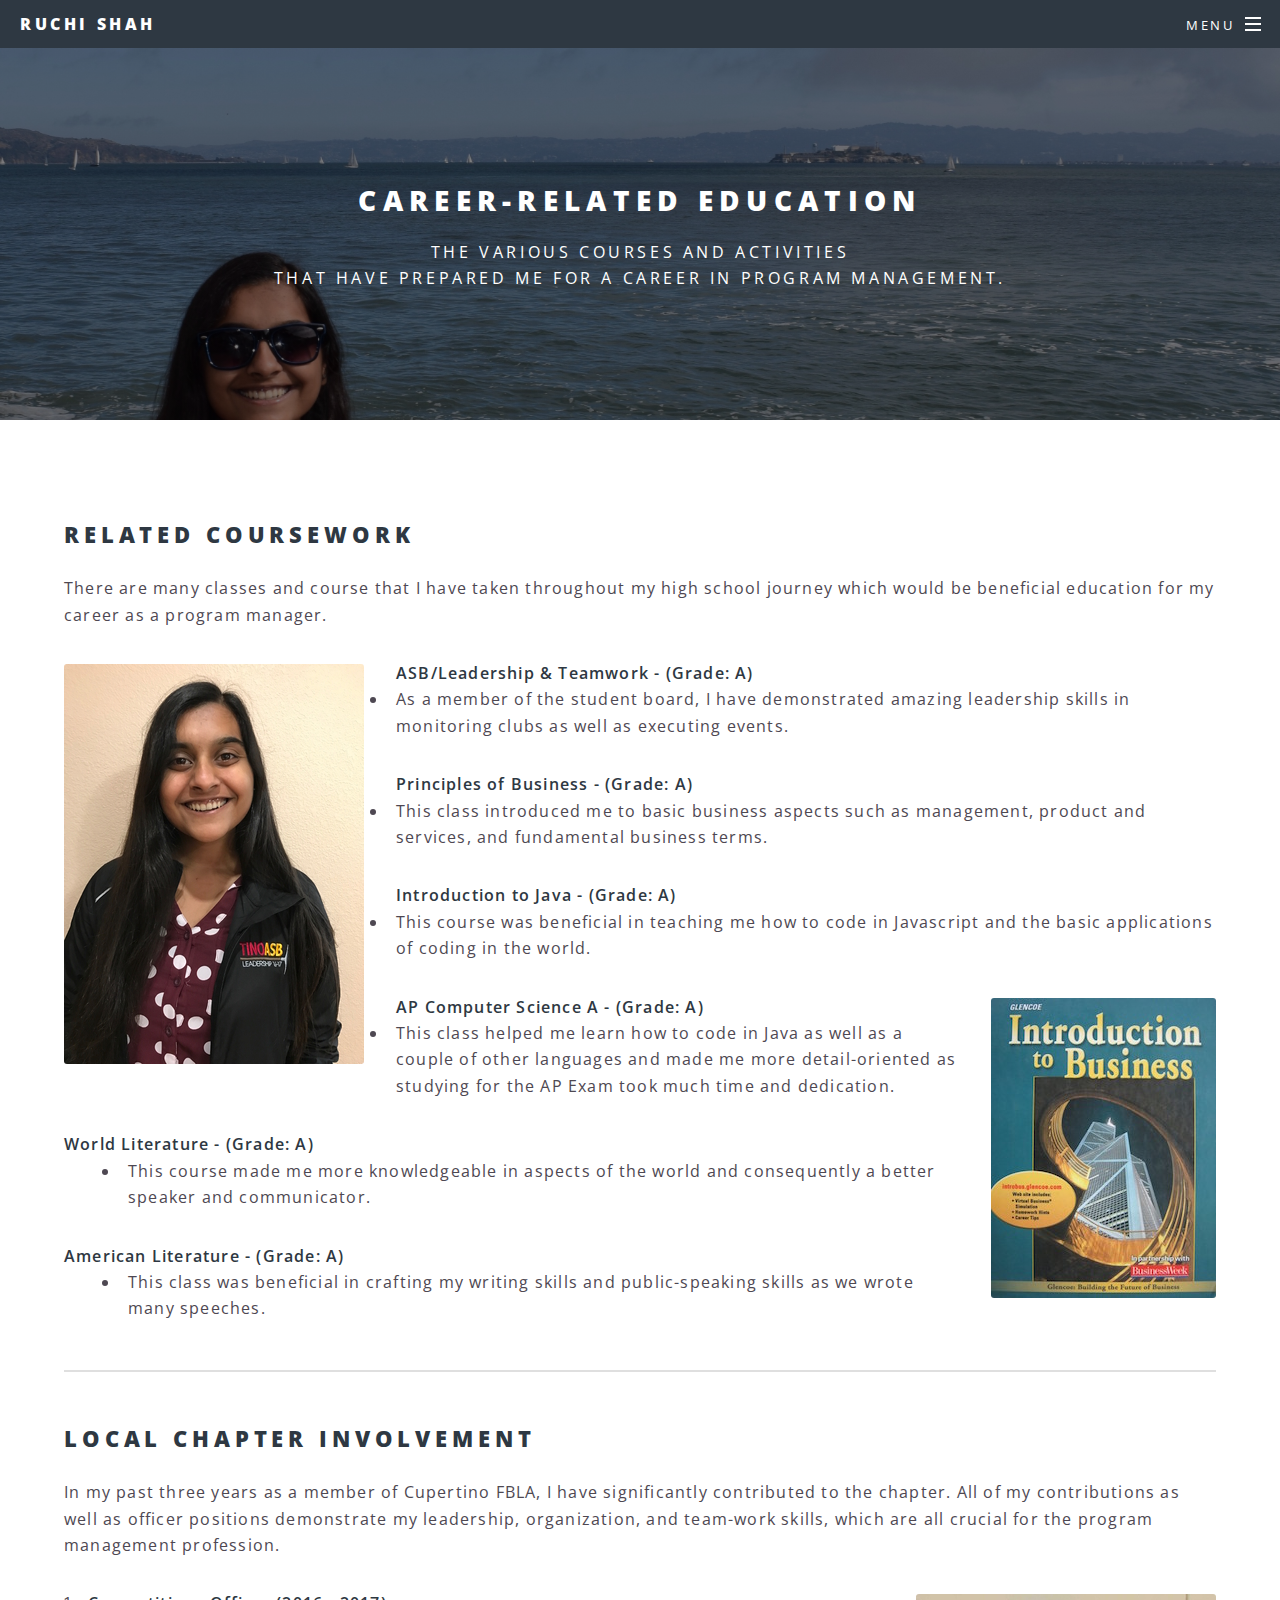
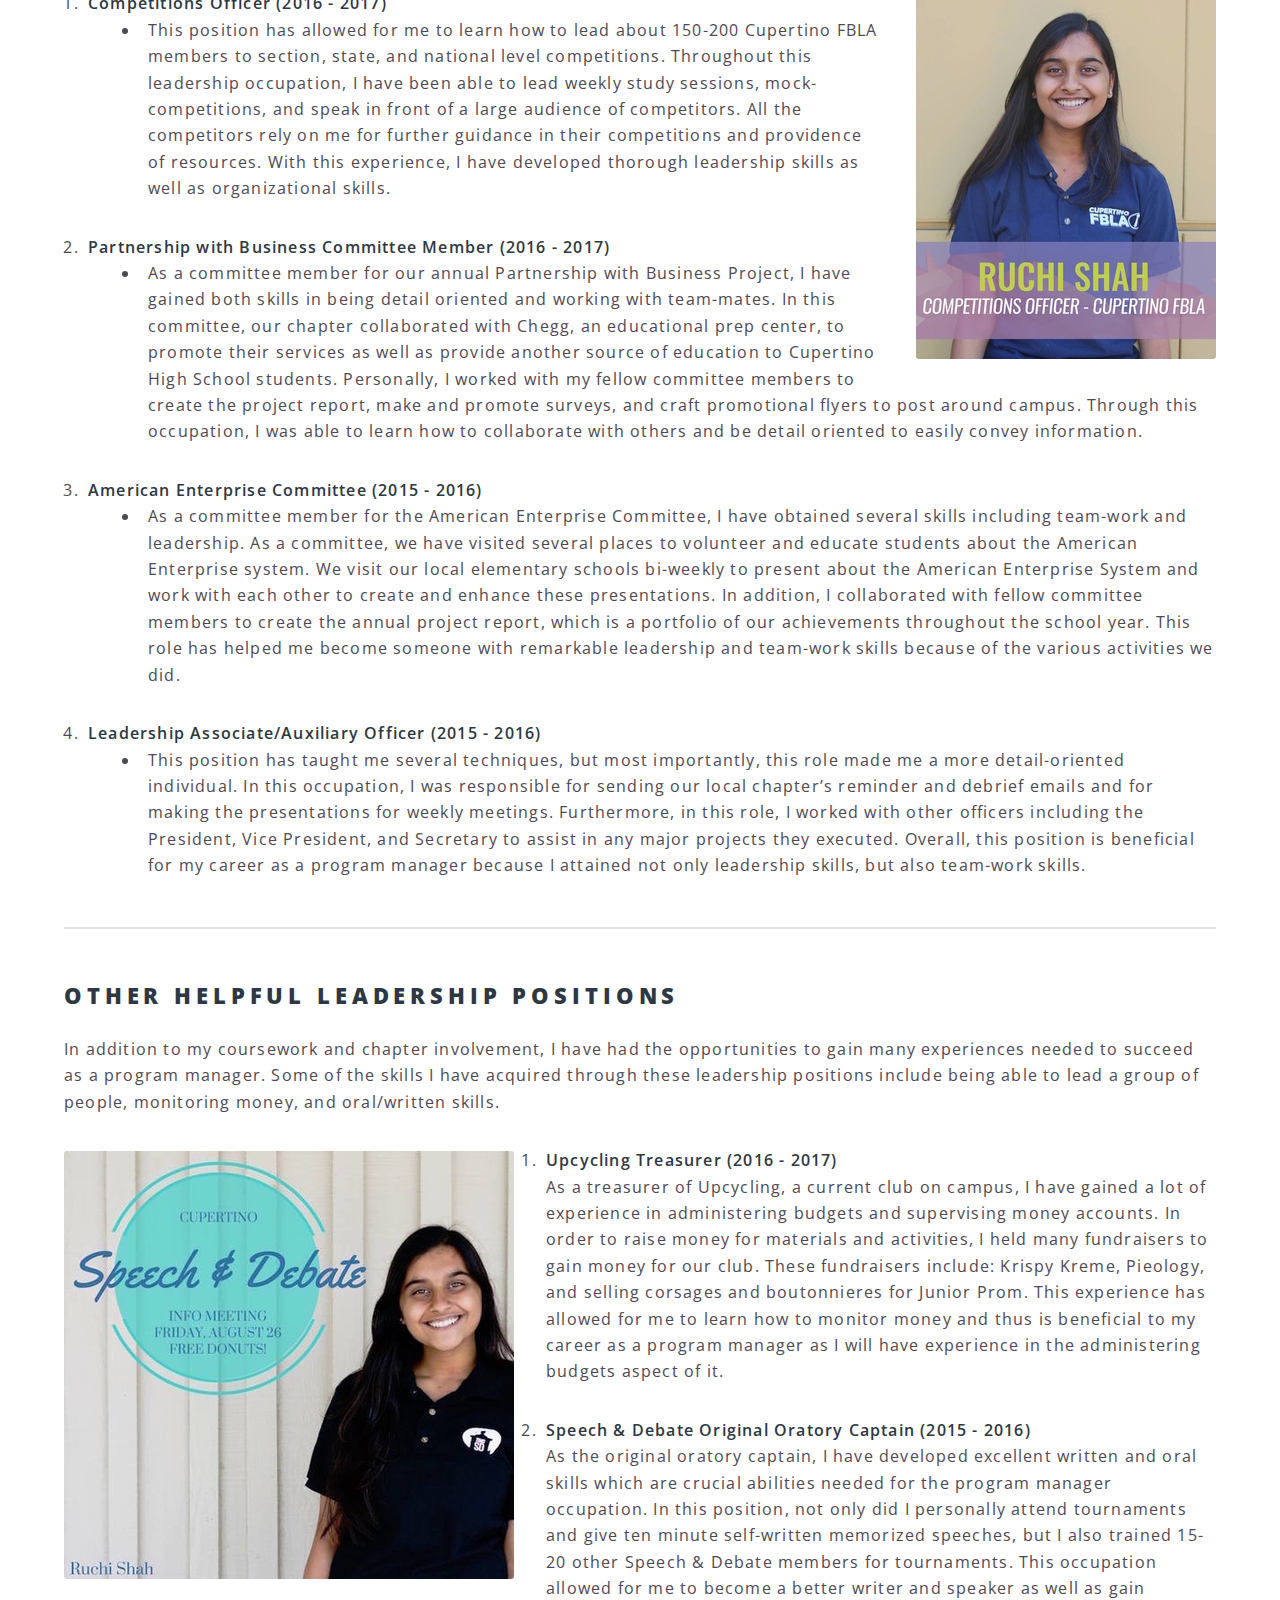
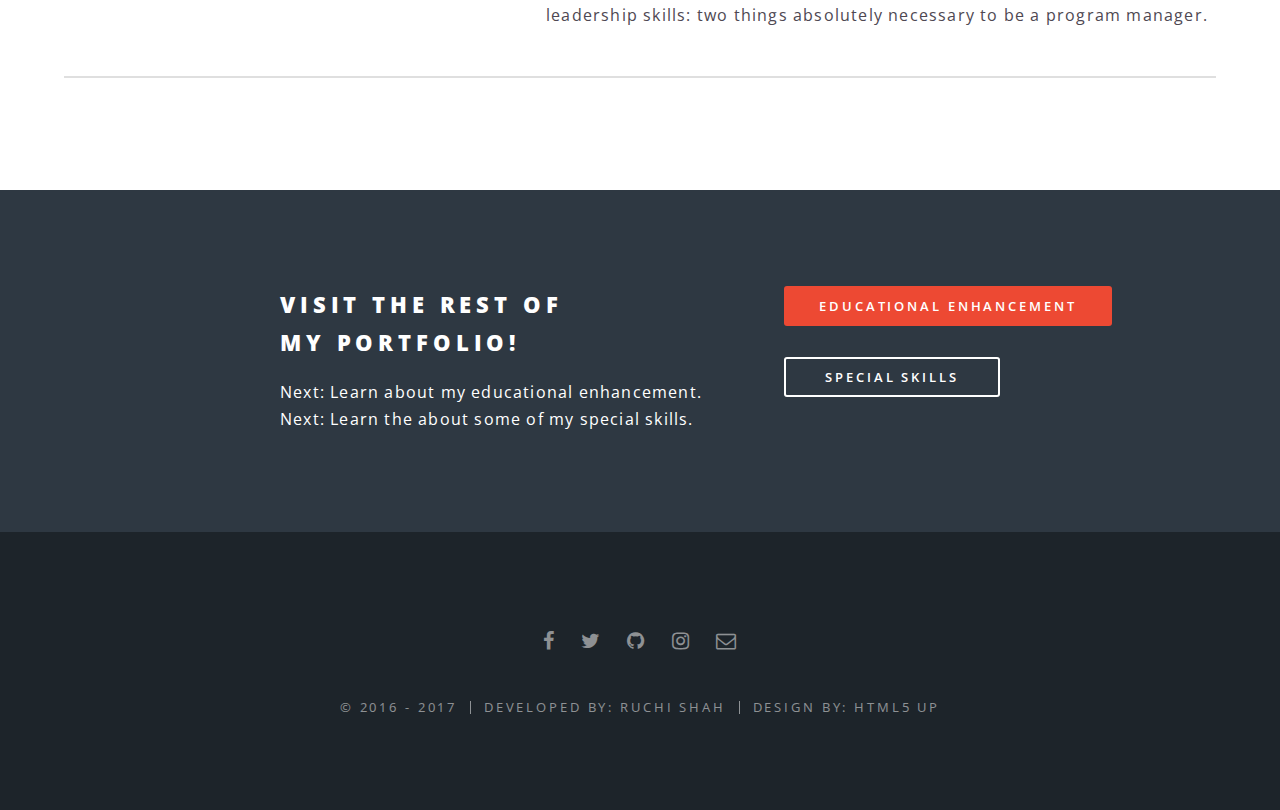
==== careereducation.html @ f6e7b907 "changed textbook pic" ====
<!DOCTYPE HTML>
<!--
	Spectral by HTML5 UP
	html5up.net | @ajlkn
	Free for personal and commercial use under the CCA 3.0 license (html5up.net/license)
-->
<html>
	<head>
		<title>Ruchi Shah</title>
		<meta charset="utf-8" />
		<meta name="viewport" content="width=device-width, initial-scale=1" />
		<!--[if lte IE 8]><script src="assets/js/ie/html5shiv.js"></script><![endif]-->
		<link rel="stylesheet" href="assets/css/main.css" />
		<!--[if lte IE 8]><link rel="stylesheet" href="assets/css/ie8.css" /><![endif]-->
		<!--[if lte IE 9]><link rel="stylesheet" href="assets/css/ie9.css" /><![endif]-->
	</head>
	<body>

		<!-- Page Wrapper -->
			<div id="page-wrapper">

				<!-- Header -->
					<header id="header">
						<h1><a href="index.html">Ruchi Shah</a></h1>
						<nav id="nav">
							<ul>
								<li class="special">
									<a href="#menu" class="menuToggle"><span>Menu</span></a>
									<div id="menu">
										<ul>
											<li><a href="index.html">Home</a></li>
											<li><a href="resume.html">Resume</a></li>
											<li><a href="careersummary.html">Career Summary</a></li>
											<li><a href="careereducation.html">Career-Related Education</a></li>
											<li><a href="educationalenhancement.html">Educational Enhancement</a></li>
											<li><a href="specialskills.html">Special Skills</a></li>
											<li><a href="sources.html">Sources</a></li>
											<li><a href="contact.html">Contact</a></li>
										</ul>
									</div>
								</li>
							</ul>
						</nav>
					</header>

				<!-- Main -->
					<article id="main">
						<header>
							<h2>Career-Related Education</h2>
							<p>The various courses and activities </br>that have prepared me for a career in program management.</p>
						</header>

						<section class="wrapper style5">
							<div class="inner">


								<h2>Related Coursework</h2>
								<p>There are many classes and course that I have taken throughout my high school journey which would be beneficial education for my career as a program manager. </p>
								<p><span class="image left"><img src="images/asb3.jpg" alt=""/>

									
												
												<b></b>

													<ul>
														
													</ul>
												<b> ASB/Leadership & Teamwork  - (Grade: A)</b>
													<ul>
														<li style="margin-left: 40px">As a member of the student board, I have demonstrated amazing leadership skills in monitoring clubs as well as executing events.  </li>

													</ul>

												<b> Principles of Business - (Grade: A) </b>
													<ul>
														<li style="margin-left: 40px">This class introduced me to basic business aspects such as management, product and services, and fundamental business terms.  </li>

													</ul>
												<b>Introduction to Java - (Grade: A)</b>
													<ul>
														<li style="margin-left: 40px"> This course was beneficial in teaching me how to code in Javascript and the basic applications of coding in the world. </li>

													</ul>

												<span class="image right"><img src="images/bizness.jpg" alt="" /></span>

												<b>AP Computer Science A - (Grade: A)</b>
													<ul>
														<li style="margin-left: 40px">This class helped me learn how to code in Java as well as a couple of other languages and made me more detail-oriented as studying for the AP Exam took much time and dedication. </li>

													</ul>
												<b>World Literature - (Grade: A)</b>
													<ul>
														<li style="margin-left: 40px">This course made me more knowledgeable in aspects of the world and consequently a better speaker and communicator. </li>

													</ul>
												<b>American Literature - (Grade: A) </b>
													<ul>
														<li style="margin-left: 40px">This class was beneficial in crafting my writing skills and public-speaking skills as we wrote many speeches.  </li>

													</ul>
									
								</p>
								<hr>

								<h2>Local Chapter Involvement</h2>
								<p>In my past three years as a member of Cupertino FBLA, I have significantly contributed to the chapter. All of my contributions as well as officer positions demonstrate my leadership, organization, and team-work skills, which are all crucial for the program management profession.</p>

								<p><span class="image right"><img src="images/compsofficer2.jpg" alt="" /></span>

									<ol>
												<li> <b>Competitions Officer (2016 - 2017)</b></li>
													<ul type="disc">
														<li style="margin-left: 40px">

														This position has allowed for me to learn how to lead about 150-200 Cupertino FBLA members to section, state, and national level competitions. Throughout this leadership occupation, I have been able to lead weekly study sessions, mock-competitions, and speak in front of a large audience of competitors. All the competitors rely on me for further guidance in their competitions and providence of resources. With this experience, I have developed thorough leadership skills as well as organizational skills.</li>

													</ul>
												<li><b> Partnership with Business Committee Member (2016 - 2017) </b></li>
													<ul>
														<li style="margin-left: 40px">As a committee member for our annual Partnership with Business Project, I have gained both skills in being detail oriented and working with team-mates. In this committee, our chapter collaborated with Chegg, an educational prep center, to promote their services as well as provide another source of education to Cupertino High School students. Personally, I worked with my fellow committee members to create the project report, make and promote surveys, and craft promotional flyers to post around campus. Through this occupation, I was able to learn how to collaborate with others and be detail oriented to easily convey information. </li>

													</ul>
												<li> <b>American Enterprise Committee (2015 - 2016)</b></li>
													<ul>
														<li style="margin-left: 40px"> As a committee member for the American Enterprise Committee, I have obtained several skills including team-work and leadership. As a committee, we have visited several places to volunteer and educate students about the American Enterprise system. We visit our local elementary schools bi-weekly to present about the American Enterprise System and work with each other to create and enhance these presentations. In addition, I collaborated with fellow committee members to create the annual project report, which is a portfolio of our achievements throughout the school year. This role has helped me become someone with remarkable leadership and team-work skills because of the various activities we did.</li>

													</ul>
												<li><b>Leadership Associate/Auxiliary Officer (2015 - 2016)</b></li>
													<ul>
														<li style="margin-left: 40px">This position has taught me several techniques, but most importantly, this role made me a more detail-oriented individual. In this occupation, I was responsible for sending our local chapter’s reminder and debrief emails and for making the presentations for weekly meetings. Furthermore, in this role, I worked with other officers including the President, Vice President, and Secretary to assist in any major projects they executed. Overall, this position is beneficial for my career as a program manager because I attained not only leadership skills, but also team-work skills.</li>

													</ul>
									</ol>
								</p>

								<hr>


								<h2>Other Helpful Leadership Positions</h2>
								<p>In addition to my coursework and chapter involvement, I have had the opportunities to gain many experiences needed to succeed as a program manager. Some of the skills I have acquired through these leadership positions include being able to lead a group of people, monitoring money, and oral/written skills. </p>

								<p><span class="image left"><img src="images/s&d.jpg" alt="" /></span>

									<ol>
												<li> <b>Upcycling Treasurer (2016 - 2017)</b></li>
													<ul type="disc">
														

														As a treasurer of Upcycling, a current club on campus, I have gained a lot of experience in administering budgets and supervising money accounts. In order to raise money for materials and activities, I held many fundraisers to gain money for our club. These fundraisers include: Krispy Kreme, Pieology, and selling corsages and boutonnieres for Junior Prom. This experience has allowed for me to learn how to monitor money and thus is beneficial to my career as a program manager as I will have experience in the administering budgets aspect of it. 

													</ul>
												<li><b> Speech & Debate Original Oratory Captain (2015 - 2016) </b></li>
													<ul>
														As the original oratory captain, I have developed excellent written and oral skills which are crucial abilities needed for the program manager occupation. In this position, not only did I personally attend tournaments and give ten minute self-written memorized speeches, but I also trained 15-20 other Speech & Debate members for tournaments. This occupation allowed for me to become a better writer and speaker as well as gain leadership skills: two things absolutely necessary to be a program manager. 

													</ul>
												
									</ol>
								</p>

							
								<!-- <p><span class="image left"><img src="images/pic04.jpg" alt=""/>

									
									<ul>
												<li> <b>ASB - Leadership & Teamwork  - (Grade: A)</b></li>
													<ul type="disc">
														<li style="margin-right: 40px">

														As a member of the student board, I have demonstrated amazing leadership skills in monitoring clubs as well as executing events. </li>

													</ul>
												<li><b> Principles of Business - (Grade: A) </b></li>
													<ul>
														<li style="margin-left: 40px">This class introduced me to basic business aspects such as management, product and services, and fundamental business terms.  </li>

													</ul>
												<li> <b>Introduction to Java - (Grade: A)</b></li>
													<ul>
														<li style="margin-left: 40px"> This course was beneficial in teaching me how to code in Javascript and the basic applications of coding in the world. </li>

													</ul>

												<span class="image right"><img src="images/pic04.jpg" alt="" /></span>

												<li><b>AP Computer Science A - (Grade: A)</b></li>
													<ul>
														<li style="margin-left: 40px">This class helped me learn how to code in Java as well as a couple of other languages and made me more detail-oriented as studying for the AP Exam took much time and dedication. </li>

													</ul>
												<li><b>Literature/Writing - (Grade: A) </b></li>
													<ul>
														<li style="margin-left: 40px">This class was helpful in developing my daily literature skills as I practice writing many essays, short stories, and poems.</li>

													</ul>
												<li><b>World Literature - (Grade: A)</b></li>
													<ul>
														<li style="margin-left: 40px">This course made me more knowledgeable in aspects of the world and consequently a better speaker and communicator. </li>

													</ul>
												<li><b>American Literature - (Grade: A) </b></li>
													<ul>
														<li style="margin-left: 40px">This class was beneficial in crafting my writing skills and public-speaking skills as we wrote many speeches.  </li>

													</ul>
									</ul>
								</p> -->
								<hr>
							</div>
						</section>
			
						<!-- CTA -->
					<section id="cta" class="wrapper style4">
						<div class="inner">
							<header>
								<h2>Visit the rest of </br> my Portfolio!</h2>
								<p>Next: Learn about my educational enhancement. </br> Next: Learn the about some of my special skills.</p>
							</header>
							<ul class="actions vertical">
								
								<li><a href="educationalenhancement.html" class="button special">Educational Enhancement</a></li>
								<li><a href="specialskills.html" class="button fit">Special Skills</a></li>
							</ul>
						</div>
					</section>

				<!-- Footer -->
					<footer id="footer">
						<ul class="icons">
						<li><a href="https://www.facebook.com/ruchi.shah.1297943" target="_blank" class="icon fa-facebook"><span class="label">Facebook</span></a></li>
							<li><a href="https://twitter.com/ruchiishahh" target="_blank" class="icon fa-twitter"><span class="label">Twitter</span></a></li>
							<li> <a href="https://github.com/ruchiishahh" target="_blank" class="icon fa-github"><span class="label">Github</span></a></li>							
							<li><a href="https://www.instagram.com/ruchiishahh/" target="_blank" class="icon fa-instagram"><span class="label">Instagram</span></a></li>
							<li><a href="mailto:to.ruchi08@gmail.com" target="_blank" class="icon fa-envelope-o"><span class="label">Email</span></a></li>
						</ul>
						<ul class="copyright">
							<li>&copy; 2016 - 2017</li><li>Developed By: Ruchi Shah</li><li>Design By: HTML5 UP</li>
						</ul>
					</footer>


		<!-- Scripts -->
			<script src="assets/js/jquery.min.js"></script>
			<script src="assets/js/jquery.scrollex.min.js"></script>
			<script src="assets/js/jquery.scrolly.min.js"></script>
			<script src="assets/js/skel.min.js"></script>
			<script src="assets/js/util.js"></script>
			<!--[if lte IE 8]><script src="assets/js/ie/respond.min.js"></script><![endif]-->
			<script src="assets/js/main.js"></script>

	</body>
</html>
---- assets/css/main.css ----
@import url(font-awesome.min.css);
@import url("https://fonts.googleapis.com/css?family=Open+Sans:400,400italic,600,600italic,800,800italic");

/*
	Spectral by HTML5 UP
	html5up.net | @ajlkn
	Free for personal and commercial use under the CCA 3.0 license (html5up.net/license)
*/

/* Reset */

	html, body, div, span, applet, object, iframe, h1, h2, h3, h4, h5, h6, p, blockquote, pre, a, abbr, acronym, address, big, cite, code, del, dfn, em, img, ins, kbd, q, s, samp, small, strike, strong, sub, sup, tt, var, b, u, i, center, dl, dt, dd, ol, ul, li, fieldset, form, label, legend, table, caption, tbody, tfoot, thead, tr, th, td, article, aside, canvas, details, embed, figure, figcaption, footer, header, hgroup, menu, nav, output, ruby, section, summary, time, mark, audio, video {
		margin: 0;
		padding: 0;
		border: 0;
		font-size: 100%;
		font: inherit;
		vertical-align: baseline;
	}

	article, aside, details, figcaption, figure, footer, header, hgroup, menu, nav, section {
		display: block;
	}

	body {
		line-height: 1;
	}

	ol, ul {
		list-style: none;
	}

	blockquote, q {
		quotes: none;
	}

	blockquote:before, blockquote:after, q:before, q:after {
		content: '';
		content: none;
	}

	table {
		border-collapse: collapse;
		border-spacing: 0;
	}

	body {
		-webkit-text-size-adjust: none;
	}

/* Box Model */

	*, *:before, *:after {
		-moz-box-sizing: border-box;
		-webkit-box-sizing: border-box;
		box-sizing: border-box;
	}

/* Grid */

	.row {
		border-bottom: solid 1px transparent;
		-moz-box-sizing: border-box;
		-webkit-box-sizing: border-box;
		box-sizing: border-box;
	}

	.row > * {
		float: left;
		-moz-box-sizing: border-box;
		-webkit-box-sizing: border-box;
		box-sizing: border-box;
	}

	.row:after, .row:before {
		content: '';
		display: block;
		clear: both;
		height: 0;
	}

	.row.uniform > * > :first-child {
		margin-top: 0;
	}

	.row.uniform > * > :last-child {
		margin-bottom: 0;
	}

	.row.\30 \25 > * {
		padding: 0 0 0 0em;
	}

	.row.\30 \25 {
		margin: 0 0 -1px 0em;
	}

	.row.uniform.\30 \25 > * {
		padding: 0em 0 0 0em;
	}

	.row.uniform.\30 \25 {
		margin: 0em 0 -1px 0em;
	}

	.row > * {
		padding: 0 0 0 1.5em;
	}

	.row {
		margin: 0 0 -1px -1.5em;
	}

	.row.uniform > * {
		padding: 1.5em 0 0 1.5em;
	}

	.row.uniform {
		margin: -1.5em 0 -1px -1.5em;
	}

	.row.\32 00\25 > * {
		padding: 0 0 0 3em;
	}

	.row.\32 00\25 {
		margin: 0 0 -1px -3em;
	}

	.row.uniform.\32 00\25 > * {
		padding: 3em 0 0 3em;
	}

	.row.uniform.\32 00\25 {
		margin: -3em 0 -1px -3em;
	}

	.row.\31 50\25 > * {
		padding: 0 0 0 2.25em;
	}

	.row.\31 50\25 {
		margin: 0 0 -1px -2.25em;
	}

	.row.uniform.\31 50\25 > * {
		padding: 2.25em 0 0 2.25em;
	}

	.row.uniform.\31 50\25 {
		margin: -2.25em 0 -1px -2.25em;
	}

	.row.\35 0\25 > * {
		padding: 0 0 0 0.75em;
	}

	.row.\35 0\25 {
		margin: 0 0 -1px -0.75em;
	}

	.row.uniform.\35 0\25 > * {
		padding: 0.75em 0 0 0.75em;
	}

	.row.uniform.\35 0\25 {
		margin: -0.75em 0 -1px -0.75em;
	}

	.row.\32 5\25 > * {
		padding: 0 0 0 0.375em;
	}

	.row.\32 5\25 {
		margin: 0 0 -1px -0.375em;
	}

	.row.uniform.\32 5\25 > * {
		padding: 0.375em 0 0 0.375em;
	}

	.row.uniform.\32 5\25 {
		margin: -0.375em 0 -1px -0.375em;
	}

	.\31 2u, .\31 2u\24 {
		width: 100%;
		clear: none;
		margin-left: 0;
	}

	.\31 1u, .\31 1u\24 {
		width: 91.6666666667%;
		clear: none;
		margin-left: 0;
	}

	.\31 0u, .\31 0u\24 {
		width: 83.3333333333%;
		clear: none;
		margin-left: 0;
	}

	.\39 u, .\39 u\24 {
		width: 75%;
		clear: none;
		margin-left: 0;
	}

	.\38 u, .\38 u\24 {
		width: 66.6666666667%;
		clear: none;
		margin-left: 0;
	}

	.\37 u, .\37 u\24 {
		width: 58.3333333333%;
		clear: none;
		margin-left: 0;
	}

	.\36 u, .\36 u\24 {
		width: 50%;
		clear: none;
		margin-left: 0;
	}

	.\35 u, .\35 u\24 {
		width: 41.6666666667%;
		clear: none;
		margin-left: 0;
	}

	.\34 u, .\34 u\24 {
		width: 33.3333333333%;
		clear: none;
		margin-left: 0;
	}

	.\33 u, .\33 u\24 {
		width: 25%;
		clear: none;
		margin-left: 0;
	}

	.\32 u, .\32 u\24 {
		width: 16.6666666667%;
		clear: none;
		margin-left: 0;
	}

	.\31 u, .\31 u\24 {
		width: 8.3333333333%;
		clear: none;
		margin-left: 0;
	}

	.\31 2u\24 + *,
	.\31 1u\24 + *,
	.\31 0u\24 + *,
	.\39 u\24 + *,
	.\38 u\24 + *,
	.\37 u\24 + *,
	.\36 u\24 + *,
	.\35 u\24 + *,
	.\34 u\24 + *,
	.\33 u\24 + *,
	.\32 u\24 + *,
	.\31 u\24 + * {
		clear: left;
	}

	.\-11u {
		margin-left: 91.66667%;
	}

	.\-10u {
		margin-left: 83.33333%;
	}

	.\-9u {
		margin-left: 75%;
	}

	.\-8u {
		margin-left: 66.66667%;
	}

	.\-7u {
		margin-left: 58.33333%;
	}

	.\-6u {
		margin-left: 50%;
	}

	.\-5u {
		margin-left: 41.66667%;
	}

	.\-4u {
		margin-left: 33.33333%;
	}

	.\-3u {
		margin-left: 25%;
	}

	.\-2u {
		margin-left: 16.66667%;
	}

	.\-1u {
		margin-left: 8.33333%;
	}

	@media screen and (max-width: 1680px) {

		.row > * {
			padding: 0 0 0 1.5em;
		}

		.row {
			margin: 0 0 -1px -1.5em;
		}

		.row.uniform > * {
			padding: 1.5em 0 0 1.5em;
		}

		.row.uniform {
			margin: -1.5em 0 -1px -1.5em;
		}

		.row.\32 00\25 > * {
			padding: 0 0 0 3em;
		}

		.row.\32 00\25 {
			margin: 0 0 -1px -3em;
		}

		.row.uniform.\32 00\25 > * {
			padding: 3em 0 0 3em;
		}

		.row.uniform.\32 00\25 {
			margin: -3em 0 -1px -3em;
		}

		.row.\31 50\25 > * {
			padding: 0 0 0 2.25em;
		}

		.row.\31 50\25 {
			margin: 0 0 -1px -2.25em;
		}

		.row.uniform.\31 50\25 > * {
			padding: 2.25em 0 0 2.25em;
		}

		.row.uniform.\31 50\25 {
			margin: -2.25em 0 -1px -2.25em;
		}

		.row.\35 0\25 > * {
			padding: 0 0 0 0.75em;
		}

		.row.\35 0\25 {
			margin: 0 0 -1px -0.75em;
		}

		.row.uniform.\35 0\25 > * {
			padding: 0.75em 0 0 0.75em;
		}

		.row.uniform.\35 0\25 {
			margin: -0.75em 0 -1px -0.75em;
		}

		.row.\32 5\25 > * {
			padding: 0 0 0 0.375em;
		}

		.row.\32 5\25 {
			margin: 0 0 -1px -0.375em;
		}

		.row.uniform.\32 5\25 > * {
			padding: 0.375em 0 0 0.375em;
		}

		.row.uniform.\32 5\25 {
			margin: -0.375em 0 -1px -0.375em;
		}

		.\31 2u\28xlarge\29, .\31 2u\24\28xlarge\29 {
			width: 100%;
			clear: none;
			margin-left: 0;
		}

		.\31 1u\28xlarge\29, .\31 1u\24\28xlarge\29 {
			width: 91.6666666667%;
			clear: none;
			margin-left: 0;
		}

		.\31 0u\28xlarge\29, .\31 0u\24\28xlarge\29 {
			width: 83.3333333333%;
			clear: none;
			margin-left: 0;
		}

		.\39 u\28xlarge\29, .\39 u\24\28xlarge\29 {
			width: 75%;
			clear: none;
			margin-left: 0;
		}

		.\38 u\28xlarge\29, .\38 u\24\28xlarge\29 {
			width: 66.6666666667%;
			clear: none;
			margin-left: 0;
		}

		.\37 u\28xlarge\29, .\37 u\24\28xlarge\29 {
			width: 58.3333333333%;
			clear: none;
			margin-left: 0;
		}

		.\36 u\28xlarge\29, .\36 u\24\28xlarge\29 {
			width: 50%;
			clear: none;
			margin-left: 0;
		}

		.\35 u\28xlarge\29, .\35 u\24\28xlarge\29 {
			width: 41.6666666667%;
			clear: none;
			margin-left: 0;
		}

		.\34 u\28xlarge\29, .\34 u\24\28xlarge\29 {
			width: 33.3333333333%;
			clear: none;
			margin-left: 0;
		}

		.\33 u\28xlarge\29, .\33 u\24\28xlarge\29 {
			width: 25%;
			clear: none;
			margin-left: 0;
		}

		.\32 u\28xlarge\29, .\32 u\24\28xlarge\29 {
			width: 16.6666666667%;
			clear: none;
			margin-left: 0;
		}

		.\31 u\28xlarge\29, .\31 u\24\28xlarge\29 {
			width: 8.3333333333%;
			clear: none;
			margin-left: 0;
		}

		.\31 2u\24\28xlarge\29 + *,
		.\31 1u\24\28xlarge\29 + *,
		.\31 0u\24\28xlarge\29 + *,
		.\39 u\24\28xlarge\29 + *,
		.\38 u\24\28xlarge\29 + *,
		.\37 u\24\28xlarge\29 + *,
		.\36 u\24\28xlarge\29 + *,
		.\35 u\24\28xlarge\29 + *,
		.\34 u\24\28xlarge\29 + *,
		.\33 u\24\28xlarge\29 + *,
		.\32 u\24\28xlarge\29 + *,
		.\31 u\24\28xlarge\29 + * {
			clear: left;
		}

		.\-11u\28xlarge\29 {
			margin-left: 91.66667%;
		}

		.\-10u\28xlarge\29 {
			margin-left: 83.33333%;
		}

		.\-9u\28xlarge\29 {
			margin-left: 75%;
		}

		.\-8u\28xlarge\29 {
			margin-left: 66.66667%;
		}

		.\-7u\28xlarge\29 {
			margin-left: 58.33333%;
		}

		.\-6u\28xlarge\29 {
			margin-left: 50%;
		}

		.\-5u\28xlarge\29 {
			margin-left: 41.66667%;
		}

		.\-4u\28xlarge\29 {
			margin-left: 33.33333%;
		}

		.\-3u\28xlarge\29 {
			margin-left: 25%;
		}

		.\-2u\28xlarge\29 {
			margin-left: 16.66667%;
		}

		.\-1u\28xlarge\29 {
			margin-left: 8.33333%;
		}

	}

	@media screen and (max-width: 1280px) {

		.row > * {
			padding: 0 0 0 1.5em;
		}

		.row {
			margin: 0 0 -1px -1.5em;
		}

		.row.uniform > * {
			padding: 1.5em 0 0 1.5em;
		}

		.row.uniform {
			margin: -1.5em 0 -1px -1.5em;
		}

		.row.\32 00\25 > * {
			padding: 0 0 0 3em;
		}

		.row.\32 00\25 {
			margin: 0 0 -1px -3em;
		}

		.row.uniform.\32 00\25 > * {
			padding: 3em 0 0 3em;
		}

		.row.uniform.\32 00\25 {
			margin: -3em 0 -1px -3em;
		}

		.row.\31 50\25 > * {
			padding: 0 0 0 2.25em;
		}

		.row.\31 50\25 {
			margin: 0 0 -1px -2.25em;
		}

		.row.uniform.\31 50\25 > * {
			padding: 2.25em 0 0 2.25em;
		}

		.row.uniform.\31 50\25 {
			margin: -2.25em 0 -1px -2.25em;
		}

		.row.\35 0\25 > * {
			padding: 0 0 0 0.75em;
		}

		.row.\35 0\25 {
			margin: 0 0 -1px -0.75em;
		}

		.row.uniform.\35 0\25 > * {
			padding: 0.75em 0 0 0.75em;
		}

		.row.uniform.\35 0\25 {
			margin: -0.75em 0 -1px -0.75em;
		}

		.row.\32 5\25 > * {
			padding: 0 0 0 0.375em;
		}

		.row.\32 5\25 {
			margin: 0 0 -1px -0.375em;
		}

		.row.uniform.\32 5\25 > * {
			padding: 0.375em 0 0 0.375em;
		}

		.row.uniform.\32 5\25 {
			margin: -0.375em 0 -1px -0.375em;
		}

		.\31 2u\28large\29, .\31 2u\24\28large\29 {
			width: 100%;
			clear: none;
			margin-left: 0;
		}

		.\31 1u\28large\29, .\31 1u\24\28large\29 {
			width: 91.6666666667%;
			clear: none;
			margin-left: 0;
		}

		.\31 0u\28large\29, .\31 0u\24\28large\29 {
			width: 83.3333333333%;
			clear: none;
			margin-left: 0;
		}

		.\39 u\28large\29, .\39 u\24\28large\29 {
			width: 75%;
			clear: none;
			margin-left: 0;
		}

		.\38 u\28large\29, .\38 u\24\28large\29 {
			width: 66.6666666667%;
			clear: none;
			margin-left: 0;
		}

		.\37 u\28large\29, .\37 u\24\28large\29 {
			width: 58.3333333333%;
			clear: none;
			margin-left: 0;
		}

		.\36 u\28large\29, .\36 u\24\28large\29 {
			width: 50%;
			clear: none;
			margin-left: 0;
		}

		.\35 u\28large\29, .\35 u\24\28large\29 {
			width: 41.6666666667%;
			clear: none;
			margin-left: 0;
		}

		.\34 u\28large\29, .\34 u\24\28large\29 {
			width: 33.3333333333%;
			clear: none;
			margin-left: 0;
		}

		.\33 u\28large\29, .\33 u\24\28large\29 {
			width: 25%;
			clear: none;
			margin-left: 0;
		}

		.\32 u\28large\29, .\32 u\24\28large\29 {
			width: 16.6666666667%;
			clear: none;
			margin-left: 0;
		}

		.\31 u\28large\29, .\31 u\24\28large\29 {
			width: 8.3333333333%;
			clear: none;
			margin-left: 0;
		}

		.\31 2u\24\28large\29 + *,
		.\31 1u\24\28large\29 + *,
		.\31 0u\24\28large\29 + *,
		.\39 u\24\28large\29 + *,
		.\38 u\24\28large\29 + *,
		.\37 u\24\28large\29 + *,
		.\36 u\24\28large\29 + *,
		.\35 u\24\28large\29 + *,
		.\34 u\24\28large\29 + *,
		.\33 u\24\28large\29 + *,
		.\32 u\24\28large\29 + *,
		.\31 u\24\28large\29 + * {
			clear: left;
		}

		.\-11u\28large\29 {
			margin-left: 91.66667%;
		}

		.\-10u\28large\29 {
			margin-left: 83.33333%;
		}

		.\-9u\28large\29 {
			margin-left: 75%;
		}

		.\-8u\28large\29 {
			margin-left: 66.66667%;
		}

		.\-7u\28large\29 {
			margin-left: 58.33333%;
		}

		.\-6u\28large\29 {
			margin-left: 50%;
		}

		.\-5u\28large\29 {
			margin-left: 41.66667%;
		}

		.\-4u\28large\29 {
			margin-left: 33.33333%;
		}

		.\-3u\28large\29 {
			margin-left: 25%;
		}

		.\-2u\28large\29 {
			margin-left: 16.66667%;
		}

		.\-1u\28large\29 {
			margin-left: 8.33333%;
		}

	}

	@media screen and (max-width: 980px) {

		.row > * {
			padding: 0 0 0 1.5em;
		}

		.row {
			margin: 0 0 -1px -1.5em;
		}

		.row.uniform > * {
			padding: 1.5em 0 0 1.5em;
		}

		.row.uniform {
			margin: -1.5em 0 -1px -1.5em;
		}

		.row.\32 00\25 > * {
			padding: 0 0 0 3em;
		}

		.row.\32 00\25 {
			margin: 0 0 -1px -3em;
		}

		.row.uniform.\32 00\25 > * {
			padding: 3em 0 0 3em;
		}

		.row.uniform.\32 00\25 {
			margin: -3em 0 -1px -3em;
		}

		.row.\31 50\25 > * {
			padding: 0 0 0 2.25em;
		}

		.row.\31 50\25 {
			margin: 0 0 -1px -2.25em;
		}

		.row.uniform.\31 50\25 > * {
			padding: 2.25em 0 0 2.25em;
		}

		.row.uniform.\31 50\25 {
			margin: -2.25em 0 -1px -2.25em;
		}

		.row.\35 0\25 > * {
			padding: 0 0 0 0.75em;
		}

		.row.\35 0\25 {
			margin: 0 0 -1px -0.75em;
		}

		.row.uniform.\35 0\25 > * {
			padding: 0.75em 0 0 0.75em;
		}

		.row.uniform.\35 0\25 {
			margin: -0.75em 0 -1px -0.75em;
		}

		.row.\32 5\25 > * {
			padding: 0 0 0 0.375em;
		}

		.row.\32 5\25 {
			margin: 0 0 -1px -0.375em;
		}

		.row.uniform.\32 5\25 > * {
			padding: 0.375em 0 0 0.375em;
		}

		.row.uniform.\32 5\25 {
			margin: -0.375em 0 -1px -0.375em;
		}

		.\31 2u\28medium\29, .\31 2u\24\28medium\29 {
			width: 100%;
			clear: none;
			margin-left: 0;
		}

		.\31 1u\28medium\29, .\31 1u\24\28medium\29 {
			width: 91.6666666667%;
			clear: none;
			margin-left: 0;
		}

		.\31 0u\28medium\29, .\31 0u\24\28medium\29 {
			width: 83.3333333333%;
			clear: none;
			margin-left: 0;
		}

		.\39 u\28medium\29, .\39 u\24\28medium\29 {
			width: 75%;
			clear: none;
			margin-left: 0;
		}

		.\38 u\28medium\29, .\38 u\24\28medium\29 {
			width: 66.6666666667%;
			clear: none;
			margin-left: 0;
		}

		.\37 u\28medium\29, .\37 u\24\28medium\29 {
			width: 58.3333333333%;
			clear: none;
			margin-left: 0;
		}

		.\36 u\28medium\29, .\36 u\24\28medium\29 {
			width: 50%;
			clear: none;
			margin-left: 0;
		}

		.\35 u\28medium\29, .\35 u\24\28medium\29 {
			width: 41.6666666667%;
			clear: none;
			margin-left: 0;
		}

		.\34 u\28medium\29, .\34 u\24\28medium\29 {
			width: 33.3333333333%;
			clear: none;
			margin-left: 0;
		}

		.\33 u\28medium\29, .\33 u\24\28medium\29 {
			width: 25%;
			clear: none;
			margin-left: 0;
		}

		.\32 u\28medium\29, .\32 u\24\28medium\29 {
			width: 16.6666666667%;
			clear: none;
			margin-left: 0;
		}

		.\31 u\28medium\29, .\31 u\24\28medium\29 {
			width: 8.3333333333%;
			clear: none;
			margin-left: 0;
		}

		.\31 2u\24\28medium\29 + *,
		.\31 1u\24\28medium\29 + *,
		.\31 0u\24\28medium\29 + *,
		.\39 u\24\28medium\29 + *,
		.\38 u\24\28medium\29 + *,
		.\37 u\24\28medium\29 + *,
		.\36 u\24\28medium\29 + *,
		.\35 u\24\28medium\29 + *,
		.\34 u\24\28medium\29 + *,
		.\33 u\24\28medium\29 + *,
		.\32 u\24\28medium\29 + *,
		.\31 u\24\28medium\29 + * {
			clear: left;
		}

		.\-11u\28medium\29 {
			margin-left: 91.66667%;
		}

		.\-10u\28medium\29 {
			margin-left: 83.33333%;
		}

		.\-9u\28medium\29 {
			margin-left: 75%;
		}

		.\-8u\28medium\29 {
			margin-left: 66.66667%;
		}

		.\-7u\28medium\29 {
			margin-left: 58.33333%;
		}

		.\-6u\28medium\29 {
			margin-left: 50%;
		}

		.\-5u\28medium\29 {
			margin-left: 41.66667%;
		}

		.\-4u\28medium\29 {
			margin-left: 33.33333%;
		}

		.\-3u\28medium\29 {
			margin-left: 25%;
		}

		.\-2u\28medium\29 {
			margin-left: 16.66667%;
		}

		.\-1u\28medium\29 {
			margin-left: 8.33333%;
		}

	}

	@media screen and (max-width: 736px) {

		.row > * {
			padding: 0 0 0 1.5em;
		}

		.row {
			margin: 0 0 -1px -1.5em;
		}

		.row.uniform > * {
			padding: 1.5em 0 0 1.5em;
		}

		.row.uniform {
			margin: -1.5em 0 -1px -1.5em;
		}

		.row.\32 00\25 > * {
			padding: 0 0 0 3em;
		}

		.row.\32 00\25 {
			margin: 0 0 -1px -3em;
		}

		.row.uniform.\32 00\25 > * {
			padding: 3em 0 0 3em;
		}

		.row.uniform.\32 00\25 {
			margin: -3em 0 -1px -3em;
		}

		.row.\31 50\25 > * {
			padding: 0 0 0 2.25em;
		}

		.row.\31 50\25 {
			margin: 0 0 -1px -2.25em;
		}

		.row.uniform.\31 50\25 > * {
			padding: 2.25em 0 0 2.25em;
		}

		.row.uniform.\31 50\25 {
			margin: -2.25em 0 -1px -2.25em;
		}

		.row.\35 0\25 > * {
			padding: 0 0 0 0.75em;
		}

		.row.\35 0\25 {
			margin: 0 0 -1px -0.75em;
		}

		.row.uniform.\35 0\25 > * {
			padding: 0.75em 0 0 0.75em;
		}

		.row.uniform.\35 0\25 {
			margin: -0.75em 0 -1px -0.75em;
		}

		.row.\32 5\25 > * {
			padding: 0 0 0 0.375em;
		}

		.row.\32 5\25 {
			margin: 0 0 -1px -0.375em;
		}

		.row.uniform.\32 5\25 > * {
			padding: 0.375em 0 0 0.375em;
		}

		.row.uniform.\32 5\25 {
			margin: -0.375em 0 -1px -0.375em;
		}

		.\31 2u\28small\29, .\31 2u\24\28small\29 {
			width: 100%;
			clear: none;
			margin-left: 0;
		}

		.\31 1u\28small\29, .\31 1u\24\28small\29 {
			width: 91.6666666667%;
			clear: none;
			margin-left: 0;
		}

		.\31 0u\28small\29, .\31 0u\24\28small\29 {
			width: 83.3333333333%;
			clear: none;
			margin-left: 0;
		}

		.\39 u\28small\29, .\39 u\24\28small\29 {
			width: 75%;
			clear: none;
			margin-left: 0;
		}

		.\38 u\28small\29, .\38 u\24\28small\29 {
			width: 66.6666666667%;
			clear: none;
			margin-left: 0;
		}

		.\37 u\28small\29, .\37 u\24\28small\29 {
			width: 58.3333333333%;
			clear: none;
			margin-left: 0;
		}

		.\36 u\28small\29, .\36 u\24\28small\29 {
			width: 50%;
			clear: none;
			margin-left: 0;
		}

		.\35 u\28small\29, .\35 u\24\28small\29 {
			width: 41.6666666667%;
			clear: none;
			margin-left: 0;
		}

		.\34 u\28small\29, .\34 u\24\28small\29 {
			width: 33.3333333333%;
			clear: none;
			margin-left: 0;
		}

		.\33 u\28small\29, .\33 u\24\28small\29 {
			width: 25%;
			clear: none;
			margin-left: 0;
		}

		.\32 u\28small\29, .\32 u\24\28small\29 {
			width: 16.6666666667%;
			clear: none;
			margin-left: 0;
		}

		.\31 u\28small\29, .\31 u\24\28small\29 {
			width: 8.3333333333%;
			clear: none;
			margin-left: 0;
		}

		.\31 2u\24\28small\29 + *,
		.\31 1u\24\28small\29 + *,
		.\31 0u\24\28small\29 + *,
		.\39 u\24\28small\29 + *,
		.\38 u\24\28small\29 + *,
		.\37 u\24\28small\29 + *,
		.\36 u\24\28small\29 + *,
		.\35 u\24\28small\29 + *,
		.\34 u\24\28small\29 + *,
		.\33 u\24\28small\29 + *,
		.\32 u\24\28small\29 + *,
		.\31 u\24\28small\29 + * {
			clear: left;
		}

		.\-11u\28small\29 {
			margin-left: 91.66667%;
		}

		.\-10u\28small\29 {
			margin-left: 83.33333%;
		}

		.\-9u\28small\29 {
			margin-left: 75%;
		}

		.\-8u\28small\29 {
			margin-left: 66.66667%;
		}

		.\-7u\28small\29 {
			margin-left: 58.33333%;
		}

		.\-6u\28small\29 {
			margin-left: 50%;
		}

		.\-5u\28small\29 {
			margin-left: 41.66667%;
		}

		.\-4u\28small\29 {
			margin-left: 33.33333%;
		}

		.\-3u\28small\29 {
			margin-left: 25%;
		}

		.\-2u\28small\29 {
			margin-left: 16.66667%;
		}

		.\-1u\28small\29 {
			margin-left: 8.33333%;
		}

	}

	@media screen and (max-width: 480px) {

		.row > * {
			padding: 0 0 0 1.5em;
		}

		.row {
			margin: 0 0 -1px -1.5em;
		}

		.row.uniform > * {
			padding: 1.5em 0 0 1.5em;
		}

		.row.uniform {
			margin: -1.5em 0 -1px -1.5em;
		}

		.row.\32 00\25 > * {
			padding: 0 0 0 3em;
		}

		.row.\32 00\25 {
			margin: 0 0 -1px -3em;
		}

		.row.uniform.\32 00\25 > * {
			padding: 3em 0 0 3em;
		}

		.row.uniform.\32 00\25 {
			margin: -3em 0 -1px -3em;
		}

		.row.\31 50\25 > * {
			padding: 0 0 0 2.25em;
		}

		.row.\31 50\25 {
			margin: 0 0 -1px -2.25em;
		}

		.row.uniform.\31 50\25 > * {
			padding: 2.25em 0 0 2.25em;
		}

		.row.uniform.\31 50\25 {
			margin: -2.25em 0 -1px -2.25em;
		}

		.row.\35 0\25 > * {
			padding: 0 0 0 0.75em;
		}

		.row.\35 0\25 {
			margin: 0 0 -1px -0.75em;
		}

		.row.uniform.\35 0\25 > * {
			padding: 0.75em 0 0 0.75em;
		}

		.row.uniform.\35 0\25 {
			margin: -0.75em 0 -1px -0.75em;
		}

		.row.\32 5\25 > * {
			padding: 0 0 0 0.375em;
		}

		.row.\32 5\25 {
			margin: 0 0 -1px -0.375em;
		}

		.row.uniform.\32 5\25 > * {
			padding: 0.375em 0 0 0.375em;
		}

		.row.uniform.\32 5\25 {
			margin: -0.375em 0 -1px -0.375em;
		}

		.\31 2u\28xsmall\29, .\31 2u\24\28xsmall\29 {
			width: 100%;
			clear: none;
			margin-left: 0;
		}

		.\31 1u\28xsmall\29, .\31 1u\24\28xsmall\29 {
			width: 91.6666666667%;
			clear: none;
			margin-left: 0;
		}

		.\31 0u\28xsmall\29, .\31 0u\24\28xsmall\29 {
			width: 83.3333333333%;
			clear: none;
			margin-left: 0;
		}

		.\39 u\28xsmall\29, .\39 u\24\28xsmall\29 {
			width: 75%;
			clear: none;
			margin-left: 0;
		}

		.\38 u\28xsmall\29, .\38 u\24\28xsmall\29 {
			width: 66.6666666667%;
			clear: none;
			margin-left: 0;
		}

		.\37 u\28xsmall\29, .\37 u\24\28xsmall\29 {
			width: 58.3333333333%;
			clear: none;
			margin-left: 0;
		}

		.\36 u\28xsmall\29, .\36 u\24\28xsmall\29 {
			width: 50%;
			clear: none;
			margin-left: 0;
		}

		.\35 u\28xsmall\29, .\35 u\24\28xsmall\29 {
			width: 41.6666666667%;
			clear: none;
			margin-left: 0;
		}

		.\34 u\28xsmall\29, .\34 u\24\28xsmall\29 {
			width: 33.3333333333%;
			clear: none;
			margin-left: 0;
		}

		.\33 u\28xsmall\29, .\33 u\24\28xsmall\29 {
			width: 25%;
			clear: none;
			margin-left: 0;
		}

		.\32 u\28xsmall\29, .\32 u\24\28xsmall\29 {
			width: 16.6666666667%;
			clear: none;
			margin-left: 0;
		}

		.\31 u\28xsmall\29, .\31 u\24\28xsmall\29 {
			width: 8.3333333333%;
			clear: none;
			margin-left: 0;
		}

		.\31 2u\24\28xsmall\29 + *,
		.\31 1u\24\28xsmall\29 + *,
		.\31 0u\24\28xsmall\29 + *,
		.\39 u\24\28xsmall\29 + *,
		.\38 u\24\28xsmall\29 + *,
		.\37 u\24\28xsmall\29 + *,
		.\36 u\24\28xsmall\29 + *,
		.\35 u\24\28xsmall\29 + *,
		.\34 u\24\28xsmall\29 + *,
		.\33 u\24\28xsmall\29 + *,
		.\32 u\24\28xsmall\29 + *,
		.\31 u\24\28xsmall\29 + * {
			clear: left;
		}

		.\-11u\28xsmall\29 {
			margin-left: 91.66667%;
		}

		.\-10u\28xsmall\29 {
			margin-left: 83.33333%;
		}

		.\-9u\28xsmall\29 {
			margin-left: 75%;
		}

		.\-8u\28xsmall\29 {
			margin-left: 66.66667%;
		}

		.\-7u\28xsmall\29 {
			margin-left: 58.33333%;
		}

		.\-6u\28xsmall\29 {
			margin-left: 50%;
		}

		.\-5u\28xsmall\29 {
			margin-left: 41.66667%;
		}

		.\-4u\28xsmall\29 {
			margin-left: 33.33333%;
		}

		.\-3u\28xsmall\29 {
			margin-left: 25%;
		}

		.\-2u\28xsmall\29 {
			margin-left: 16.66667%;
		}

		.\-1u\28xsmall\29 {
			margin-left: 8.33333%;
		}

	}

/* Basic */

	@-ms-viewport {
		width: device-width;
	}

	body {
		background: #2e3842;
	}

		body.is-loading *, body.is-loading *:before, body.is-loading *:after {
			-moz-animation: none !important;
			-webkit-animation: none !important;
			-ms-animation: none !important;
			animation: none !important;
			-moz-transition: none !important;
			-webkit-transition: none !important;
			-ms-transition: none !important;
			transition: none !important;
		}

	body, input, select, textarea {
		color: #fff;
		font-family: "Open Sans", Helvetica, sans-serif;
		font-size: 15pt;
		font-weight: 400;
		letter-spacing: 0.075em;
		line-height: 1.65em;
	}

		@media screen and (max-width: 1680px) {

			body, input, select, textarea {
				font-size: 13pt;
			}

		}

		@media screen and (max-width: 1280px) {

			body, input, select, textarea {
				font-size: 12pt;
			}

		}

		@media screen and (max-width: 736px) {

			body, input, select, textarea {
				font-size: 11pt;
				letter-spacing: 0.0375em;
			}

		}

	a {
		-moz-transition: color 0.2s ease, border-bottom-color 0.2s ease;
		-webkit-transition: color 0.2s ease, border-bottom-color 0.2s ease;
		-ms-transition: color 0.2s ease, border-bottom-color 0.2s ease;
		transition: color 0.2s ease, border-bottom-color 0.2s ease;
		border-bottom: dotted 1px;
		color: inherit;
		text-decoration: none;
	}

		a:hover {
			border-bottom-color: transparent;
		}

	strong, b {
		color: #fff;
		font-weight: 600;
	}

	em, i {
		font-style: italic;
	}

	p {
		margin: 0 0 2em 0;
	}

	h1, h2, h3, h4, h5, h6 {
		color: #fff;
		font-weight: 800;
		letter-spacing: 0.225em;
		line-height: 1em;
		margin: 0 0 1em 0;
		text-transform: uppercase;
	}

		h1 a, h2 a, h3 a, h4 a, h5 a, h6 a {
			color: inherit;
			text-decoration: none;
		}

	h2 {
		font-size: 1.35em;
		line-height: 1.75em;
	}

		@media screen and (max-width: 736px) {

			h2 {
				font-size: 1.1em;
				line-height: 1.65em;
			}

		}

	h3 {
		font-size: 1.15em;
		line-height: 1.75em;
	}

		@media screen and (max-width: 736px) {

			h3 {
				font-size: 1em;
				line-height: 1.65em;
			}

		}

	h4 {
		font-size: 1em;
		line-height: 1.5em;
	}

	h5 {
		font-size: 0.8em;
		line-height: 1.5em;
	}

	h6 {
		font-size: 0.7em;
		line-height: 1.5em;
	}

	sub {
		font-size: 0.8em;
		position: relative;
		top: 0.5em;
	}

	sup {
		font-size: 0.8em;
		position: relative;
		top: -0.5em;
	}

	hr {
		border: 0;
		border-bottom: solid 2px #fff;
		margin: 3em 0;
	}

		hr.major {
			margin: 4.5em 0;
		}

	blockquote {
		border-left: solid 4px #fff;
		font-style: italic;
		margin: 0 0 2em 0;
		padding: 0.5em 0 0.5em 2em;
	}

	code {
		background: rgba(144, 144, 144, 0.25);
		border-radius: 3px;
		font-family: "Courier New", monospace;
		font-size: 0.9em;
		letter-spacing: 0;
		margin: 0 0.25em;
		padding: 0.25em 0.65em;
	}

	pre {
		-webkit-overflow-scrolling: touch;
		font-family: "Courier New", monospace;
		font-size: 0.9em;
		margin: 0 0 2em 0;
	}

		pre code {
			display: block;
			line-height: 1.75em;
			padding: 1em 1.5em;
			overflow-x: auto;
		}

	.align-left {
		text-align: left;
	}

	.align-center {
		text-align: center;
	}

	.align-right {
		text-align: right;
	}

/* Section/Article */

	section.special, article.special {
		text-align: center;
	}

	header p {
		color: rgba(255, 255, 255, 0.5);
		position: relative;
		top: -0.25em;
	}

	header h3 + p {
		font-size: 1.1em;
	}

	header h4 + p,
	header h5 + p,
	header h6 + p {
		font-size: 0.9em;
	}

	header.major {
		margin: 0 0 3.5em 0;
	}

		header.major h2, header.major h3, header.major h4, header.major h5, header.major h6 {
			border-bottom: solid 2px #fff;
			display: inline-block;
			padding-bottom: 1em;
			position: relative;
		}

			header.major h2:after, header.major h3:after, header.major h4:after, header.major h5:after, header.major h6:after {
				content: '';
				display: block;
				height: 1px;
			}

		header.major p {
			color: #fff;
			top: 0;
		}

		@media screen and (max-width: 736px) {

			header.major {
				margin: 0 0 2em 0;
			}

		}

	@media screen and (max-width: 980px) {

		header br {
			display: none;
		}

	}

/* Form */

	form {
		margin: 0 0 2em 0;
	}

	label {
		color: #fff;
		display: block;
		font-size: 0.9em;
		font-weight: 600;
		margin: 0 0 1em 0;
	}

	input[type="text"],
	input[type="password"],
	input[type="email"],
	select,
	textarea {
		-moz-appearance: none;
		-webkit-appearance: none;
		-ms-appearance: none;
		appearance: none;
		background: rgba(144, 144, 144, 0.25);
		border-radius: 3px;
		border: none;
		color: inherit;
		display: block;
		outline: 0;
		padding: 0 1em;
		text-decoration: none;
		width: 100%;
	}

		input[type="text"]:invalid,
		input[type="password"]:invalid,
		input[type="email"]:invalid,
		select:invalid,
		textarea:invalid {
			box-shadow: none;
		}

		input[type="text"]:focus,
		input[type="password"]:focus,
		input[type="email"]:focus,
		select:focus,
		textarea:focus {
			box-shadow: 0 0 0 2px #21b2a6;
		}

	.select-wrapper {
		text-decoration: none;
		display: block;
		position: relative;
	}

		.select-wrapper:before {
			-moz-osx-font-smoothing: grayscale;
			-webkit-font-smoothing: antialiased;
			font-family: FontAwesome;
			font-style: normal;
			font-weight: normal;
			text-transform: none !important;
		}

		.select-wrapper:before {
			-moz-pointer-events: none;
			-webkit-pointer-events: none;
			-ms-pointer-events: none;
			pointer-events: none;
			color: #fff;
			content: '\f078';
			display: block;
			height: 2.75em;
			line-height: 2.75em;
			position: absolute;
			right: 0;
			text-align: center;
			top: 0;
			width: 2.75em;
		}

		.select-wrapper select::-ms-expand {
			display: none;
		}

	input[type="text"],
	input[type="password"],
	input[type="email"],
	select {
		height: 2.75em;
	}

	textarea {
		padding: 0.75em 1em;
	}

	input[type="checkbox"],
	input[type="radio"] {
		-moz-appearance: none;
		-webkit-appearance: none;
		-ms-appearance: none;
		appearance: none;
		display: block;
		float: left;
		margin-right: -2em;
		opacity: 0;
		width: 1em;
		z-index: -1;
	}

		input[type="checkbox"] + label,
		input[type="radio"] + label {
			text-decoration: none;
			color: #fff;
			cursor: pointer;
			display: inline-block;
			font-size: 1em;
			font-weight: 400;
			padding-left: 2.4em;
			padding-right: 0.75em;
			position: relative;
		}

			input[type="checkbox"] + label:before,
			input[type="radio"] + label:before {
				-moz-osx-font-smoothing: grayscale;
				-webkit-font-smoothing: antialiased;
				font-family: FontAwesome;
				font-style: normal;
				font-weight: normal;
				text-transform: none !important;
			}

			input[type="checkbox"] + label:before,
			input[type="radio"] + label:before {
				background: rgba(144, 144, 144, 0.25);
				border-radius: 3px;
				content: '';
				display: inline-block;
				height: 1.65em;
				left: 0;
				line-height: 1.58125em;
				position: absolute;
				text-align: center;
				top: 0;
				width: 1.65em;
			}

		input[type="checkbox"]:checked + label:before,
		input[type="radio"]:checked + label:before {
			background: #2e3842;
			color: #fff;
			content: '\f00c';
		}

		input[type="checkbox"]:focus + label:before,
		input[type="radio"]:focus + label:before {
			box-shadow: 0 0 0 2px #21b2a6;
		}

	input[type="checkbox"] + label:before {
		border-radius: 3px;
	}

	input[type="radio"] + label:before {
		border-radius: 100%;
	}

	::-webkit-input-placeholder {
		color: rgba(255, 255, 255, 0.5) !important;
		opacity: 1.0;
	}

	:-moz-placeholder {
		color: rgba(255, 255, 255, 0.5) !important;
		opacity: 1.0;
	}

	::-moz-placeholder {
		color: rgba(255, 255, 255, 0.5) !important;
		opacity: 1.0;
	}

	:-ms-input-placeholder {
		color: rgba(255, 255, 255, 0.5) !important;
		opacity: 1.0;
	}

	.formerize-placeholder {
		color: rgba(255, 255, 255, 0.5) !important;
		opacity: 1.0;
	}

/* Box */

	.box {
		border-radius: 3px;
		border: solid 2px #fff;
		margin-bottom: 2em;
		padding: 1.5em;
	}

		.box > :last-child,
		.box > :last-child > :last-child,
		.box > :last-child > :last-child > :last-child {
			margin-bottom: 0;
		}

		.box.alt {
			border: 0;
			border-radius: 0;
			padding: 0;
		}

/* Icon */

	.icon {
		text-decoration: none;
		border-bottom: none;
		position: relative;
	}

		.icon:before {
			-moz-osx-font-smoothing: grayscale;
			-webkit-font-smoothing: antialiased;
			font-family: FontAwesome;
			font-style: normal;
			font-weight: normal;
			text-transform: none !important;
		}

		.icon > .label {
			display: none;
		}

		.icon.major {
			-moz-transform: rotate(-45deg);
			-webkit-transform: rotate(-45deg);
			-ms-transform: rotate(-45deg);
			transform: rotate(-45deg);
			border-radius: 3px;
			border: solid 2px #fff;
			display: inline-block;
			font-size: 1.35em;
			height: calc(3em + 2px);
			line-height: 3em;
			text-align: center;
			width: calc(3em + 2px);
		}

			.icon.major:before {
				-moz-transform: rotate(45deg);
				-webkit-transform: rotate(45deg);
				-ms-transform: rotate(45deg);
				transform: rotate(45deg);
				display: inline-block;
				font-size: 1.5em;
			}

			@media screen and (max-width: 736px) {

				.icon.major {
					font-size: 1em;
				}

			}

/* CHANGE THE COLORS OF THE THREE ICONS HERE */
		.icon.style1 {
			color: #9370db;
		}

		.icon.style2 {
			color: #9370db;
		}

		.icon.style3 {
			color: #9370db;
		}

/* Image */

	.image {
		border-radius: 3px;
		border: 0;
		display: inline-block;
		position: relative;
	}

		.image img {
			border-radius: 3px;
			display: block;
		}

		.image.left {
			float: left;
			margin: 0 2em 2em 0;
			top: 0.25em;
		}

		.image.right {
			float: right;
			margin: 0 0 2em 2em;
			top: 0.25em;
		}

		.image.left, .image.right {
			max-width: 40%;
		}

			.image.left img, .image.right img {
				width: 100%;
			}

		.image.fit {
			display: block;
			margin: 0 0 2em 0;
			width: 100%;
		}

			.image.fit img {
				width: 100%;
			}

/* List */

	ol {
		list-style: decimal;
		margin: 0 0 2em 0;
		padding-left: 1.25em;
	}

		ol li {
			padding-left: 0.25em;
		}

	ul {
		list-style: disc;
		margin: 0 0 2em 0;
		padding-left: 1em;
	}

		ul li {
			padding-left: 0.5em;
		}

		ul.alt {
			list-style: none;
			padding-left: 0;
		}

			ul.alt li {
				border-top: solid 1px #fff;
				padding: 0.5em 0;
			}

				ul.alt li:first-child {
					border-top: 0;
					padding-top: 0;
				}

		ul.icons {
			cursor: default;
			list-style: none;
			padding-left: 0;
		}

			ul.icons li {
				display: inline-block;
				padding: 0 1em 0 0;
			}

				ul.icons li:last-child {
					padding-right: 0 !important;
				}

			ul.icons.major {
				padding: 1em 0;
			}

				ul.icons.major li {
					padding-right: 3.5em;
				}

					@media screen and (max-width: 736px) {

						ul.icons.major li {
							padding: 0 1em !important;
						}

					}

		ul.actions {
			cursor: default;
			list-style: none;
			padding-left: 0;
		}

			ul.actions li {
				display: inline-block;
				padding: 0 1.5em 0 0;
				vertical-align: middle;
			}

				ul.actions li:last-child {
					padding-right: 0;
				}

			ul.actions.small li {
				padding: 0 0.75em 0 0;
			}

			ul.actions.vertical li {
				display: block;
				padding: 1.5em 0 0 0;
			}

				ul.actions.vertical li:first-child {
					padding-top: 0;
				}

				ul.actions.vertical li > * {
					margin-bottom: 0;
				}

			ul.actions.vertical.small li {
				padding: 0.75em 0 0 0;
			}

				ul.actions.vertical.small li:first-child {
					padding-top: 0;
				}

			ul.actions.fit {
				display: table;
				margin-left: -1.5em;
				padding: 0;
				table-layout: fixed;
				width: calc(100% + 1.5em);
			}

				ul.actions.fit li {
					display: table-cell;
					padding: 0 0 0 1.5em;
				}

					ul.actions.fit li > * {
						margin-bottom: 0;
					}

				ul.actions.fit.small {
					margin-left: -0.75em;
					width: calc(100% + 0.75em);
				}

					ul.actions.fit.small li {
						padding: 0 0 0 0.75em;
					}

			@media screen and (max-width: 736px) {

				ul.actions li {
					display: block;
					padding: 1em 0 0 0;
					text-align: center;
					width: 100%;
				}

					ul.actions li:first-child {
						padding-top: 0;
					}

					ul.actions li > * {
						margin: 0 auto !important;
						max-width: 30em;
						width: 100%;
					}

						ul.actions li > *.icon:before {
							margin-left: -1em;
						}

				ul.actions.small li {
					padding: 0.5em 0 0 0;
				}

					ul.actions.small li:first-child {
						padding-top: 0;
					}

			}

	dl {
		margin: 0 0 2em 0;
	}

/* Table */

	.table-wrapper {
		-webkit-overflow-scrolling: touch;
		overflow-x: auto;
	}

	table {
		margin: 0 0 2em 0;
		width: 100%;
	}

		table tbody tr {
			border: solid 1px #fff;
			border-left: 0;
			border-right: 0;
		}

			table tbody tr:nth-child(2n + 1) {
				background-color: rgba(144, 144, 144, 0.25);
			}

		table td {
			padding: 0.75em 0.75em;
		}

		table th {
			color: #fff;
			font-size: 0.9em;
			font-weight: 600;
			padding: 0 0.75em 0.75em 0.75em;
			text-align: left;
		}

		table thead {
			border-bottom: solid 2px #fff;
		}

		table tfoot {
			border-top: solid 2px #fff;
		}

		table.alt {
			border-collapse: separate;
		}

			table.alt tbody tr td {
				border: solid 1px #fff;
				border-left-width: 0;
				border-top-width: 0;
			}

				table.alt tbody tr td:first-child {
					border-left-width: 1px;
				}

			table.alt tbody tr:first-child td {
				border-top-width: 1px;
			}

			table.alt thead {
				border-bottom: 0;
			}

			table.alt tfoot {
				border-top: 0;
			}

/* Button */

	input[type="submit"],
	input[type="reset"],
	input[type="button"],
	button,
	.button {
		-moz-appearance: none;
		-webkit-appearance: none;
		-ms-appearance: none;
		appearance: none;
		-moz-transition: background-color 0.2s ease-in-out, color 0.2s ease-in-out;
		-webkit-transition: background-color 0.2s ease-in-out, color 0.2s ease-in-out;
		-ms-transition: background-color 0.2s ease-in-out, color 0.2s ease-in-out;
		transition: background-color 0.2s ease-in-out, color 0.2s ease-in-out;
		background-color: transparent;
		border-radius: 3px;
		border: 0;
		box-shadow: inset 0 0 0 2px #fff;
		color: #fff;
		cursor: pointer;
		display: inline-block;
		font-size: 0.8em;
		font-weight: 600;
		height: 3.125em;
		letter-spacing: 0.225em;
		line-height: 3.125em;
		padding: 0 2.75em;
		text-align: center;
		text-decoration: none;
		text-transform: uppercase;
		white-space: nowrap;
		overflow: hidden;
		text-overflow: ellipsis;
	}

		input[type="submit"]:hover,
		input[type="reset"]:hover,
		input[type="button"]:hover,
		button:hover,
		.button:hover {
			background-color: rgba(144, 144, 144, 0.25);
		}

		input[type="submit"]:active,
		input[type="reset"]:active,
		input[type="button"]:active,
		button:active,
		.button:active {
			background-color: rgba(144, 144, 144, 0.5);
		}

		input[type="submit"].icon:before,
		input[type="reset"].icon:before,
		input[type="button"].icon:before,
		button.icon:before,
		.button.icon:before {
			margin-right: 0.5em;
		}

		input[type="submit"].fit,
		input[type="reset"].fit,
		input[type="button"].fit,
		button.fit,
		.button.fit {
			display: block;
			margin: 0 0 1em 0;
			width: 100%;
		}

		input[type="submit"].small,
		input[type="reset"].small,
		input[type="button"].small,
		button.small,
		.button.small {
			font-size: 0.8em;
		}

		input[type="submit"].big,
		input[type="reset"].big,
		input[type="button"].big,
		button.big,
		.button.big {
			font-size: 1.35em;
		}

		input[type="submit"].special,
		input[type="reset"].special,
		input[type="button"].special,
		button.special,
		.button.special {
			background-color: #ed4933;
			box-shadow: none !important;
			color: #ffffff !important;
		}

			input[type="submit"].special:hover,
			input[type="reset"].special:hover,
			input[type="button"].special:hover,
			button.special:hover,
			.button.special:hover {
				background-color: #ef5e4a !important;
			}

			input[type="submit"].special:active,
			input[type="reset"].special:active,
			input[type="button"].special:active,
			button.special:active,
			.button.special:active {
				background-color: #eb341c !important;
			}

		input[type="submit"].disabled, input[type="submit"]:disabled,
		input[type="reset"].disabled,
		input[type="reset"]:disabled,
		input[type="button"].disabled,
		input[type="button"]:disabled,
		button.disabled,
		button:disabled,
		.button.disabled,
		.button:disabled {
			-moz-pointer-events: none;
			-webkit-pointer-events: none;
			-ms-pointer-events: none;
			pointer-events: none;
			opacity: 0.25;
		}

		@media screen and (max-width: 736px) {

			input[type="submit"],
			input[type="reset"],
			input[type="button"],
			button,
			.button {
				height: 3.75em;
				line-height: 3.75em;
			}

		}

/* Features */

	.features {
		display: -moz-flex;
		display: -webkit-flex;
		display: -ms-flex;
		display: flex;
		-moz-flex-wrap: wrap;
		-webkit-flex-wrap: wrap;
		-ms-flex-wrap: wrap;
		flex-wrap: wrap;
		-moz-justify-content: center;
		-webkit-justify-content: center;
		-ms-justify-content: center;
		justify-content: center;
		list-style: none;
		padding: 0;
		width: 100%;
	}

		.features li {
			padding: 4em 4em 2em 6em ;
			display: block;
			position: relative;
			text-align: left;
			width: 50%;
		}

			.features li:nth-child(1) {
				background-color: rgba(0, 0, 0, 0.035);
			}

			.features li:nth-child(2) {
				background-color: rgba(0, 0, 0, 0.07);
			}

			.features li:nth-child(3) {
				background-color: rgba(0, 0, 0, 0.105);
			}

			.features li:nth-child(4) {
				background-color: rgba(0, 0, 0, 0.14);
			}

			.features li:nth-child(5) {
				background-color: rgba(0, 0, 0, 0.175);
			}

			.features li:nth-child(6) {
				background-color: rgba(0, 0, 0, 0.21);
			}

			.features li:nth-child(7) {
				background-color: rgba(0, 0, 0, 0.245);
			}

			.features li:nth-child(8) {
				background-color: rgba(0, 0, 0, 0.28);
			}

			.features li:nth-child(9) {
				background-color: rgba(0, 0, 0, 0.315);
			}

			.features li:nth-child(10) {
				background-color: rgba(0, 0, 0, 0.35);
			}

			/** CHANGE THE COLOR OF THE FUN FACT ICONS OVER HERE**/
			.features li:before {
				display: block;
				color: #00ffcc;
				position: absolute;
				left: 1.75em;
				top: 2.75em;
				font-size: 1.5em;
			}

			.features li:nth-child(1) {
				border-top-left-radius: 3px;
			}

			.features li:nth-child(2) {
				border-top-right-radius: 3px;
			}

			.features li:nth-last-child(1) {
				border-bottom-right-radius: 3px;
			}

			.features li:nth-last-child(2) {
				border-bottom-left-radius: 3px;
			}

			@media screen and (max-width: 980px) {

				.features li {
					padding: 3em 2em 1em 2em ;
					text-align: center;
				}

					.features li:before {
						left: 0;
						margin: 0 0 1em 0;
						position: relative;
						top: 0;
					}

			}

			@media screen and (max-width: 736px) {

				.features li {
					padding: 3em 0 1em 0 ;
					background-color: transparent !important;
					border-top: solid 2px #fff;
					width: 100%;
				}

					.features li:first-child {
						border-top: 0;
					}

			}

/* Spotlight */

	.spotlight {
		-moz-align-items: center;
		-webkit-align-items: center;
		-ms-align-items: center;
		align-items: center;
		display: -moz-flex;
		display: -webkit-flex;
		display: -ms-flex;
		display: flex;
	}

		.spotlight .image {
			-moz-order: 1;
			-webkit-order: 1;
			-ms-order: 1;
			order: 1;
			border-radius: 0;
			width: 40%;
		}

			.spotlight .image img {
				border-radius: 0;
				width: 100%;
			}

		.spotlight .content {
			padding: 2em 4em 0.1em 4em ;
			-moz-order: 2;
			-webkit-order: 2;
			-ms-order: 2;
			order: 2;
			max-width: 48em;
			width: 60%;
		}

		.spotlight:nth-child(2n) {
			-moz-flex-direction: row-reverse;
			-webkit-flex-direction: row-reverse;
			-ms-flex-direction: row-reverse;
			flex-direction: row-reverse;
		}

		.spotlight:nth-child(1) {
			background-color: rgba(0, 0, 0, 0.075);
		}

		.spotlight:nth-child(2) {
			background-color: rgba(0, 0, 0, 0.15);
		}

		.spotlight:nth-child(3) {
			background-color: rgba(0, 0, 0, 0.225);
		}

		.spotlight:nth-child(4) {
			background-color: rgba(0, 0, 0, 0.3);
		}

		.spotlight:nth-child(5) {
			background-color: rgba(0, 0, 0, 0.375);
		}

		.spotlight:nth-child(6) {
			background-color: rgba(0, 0, 0, 0.45);
		}

		.spotlight:nth-child(7) {
			background-color: rgba(0, 0, 0, 0.525);
		}

		.spotlight:nth-child(8) {
			background-color: rgba(0, 0, 0, 0.6);
		}

		.spotlight:nth-child(9) {
			background-color: rgba(0, 0, 0, 0.675);
		}

		.spotlight:nth-child(10) {
			background-color: rgba(0, 0, 0, 0.75);
		}

		@media screen and (max-width: 1280px) {

			.spotlight .image {
				width: 45%;
			}

			.spotlight .content {
				width: 55%;
			}

		}

		@media screen and (max-width: 980px) {

			.spotlight {
				display: block;
			}

				.spotlight br {
					display: none;
				}

				.spotlight .image {
					width: 100%;
				}

				.spotlight .content {
					padding: 4em 3em 2em 3em ;
					max-width: none;
					text-align: center;
					width: 100%;
				}

		}

		@media screen and (max-width: 736px) {

			.spotlight .content {
				padding: 3em 2em 1em 2em ;
			}

		}

/* Wrapper */

	.wrapper {
		padding: 6em 0 4em 0 ;
	}

		.wrapper > .inner {
			width: 60em;
			margin: 0 auto;
		}

			@media screen and (max-width: 1280px) {

				.wrapper > .inner {
					width: 90%;
				}

			}

			@media screen and (max-width: 980px) {

				.wrapper > .inner {
					width: 100%;
				}

			}

		.wrapper.alt {
			padding: 0;
		}

		.wrapper.style1 {
			background-color: #21b2a6;
			color: #c7ebe8;
		}

			.wrapper.style1 strong, .wrapper.style1 b {
				color: #ffffff;
			}

			.wrapper.style1 h2, .wrapper.style1 h3, .wrapper.style1 h4, .wrapper.style1 h5, .wrapper.style1 h6 {
				color: #ffffff;
			}

			.wrapper.style1 hr {
				border-color: rgba(0, 0, 0, 0.125);
			}

			.wrapper.style1 blockquote {
				border-color: rgba(0, 0, 0, 0.125);
			}

			.wrapper.style1 code {
				background: rgba(255, 255, 255, 0.075);
			}

			.wrapper.style1 header p {
				color: #a6e0db;
			}

			.wrapper.style1 header.major h2, .wrapper.style1 header.major h3, .wrapper.style1 header.major h4, .wrapper.style1 header.major h5, .wrapper.style1 header.major h6 {
				border-color: rgba(0, 0, 0, 0.125);
			}

			.wrapper.style1 header.major p {
				color: #c7ebe8;
			}

			.wrapper.style1 label {
				color: #ffffff;
			}

			.wrapper.style1 input[type="text"],
			.wrapper.style1 input[type="password"],
			.wrapper.style1 input[type="email"],
			.wrapper.style1 select,
			.wrapper.style1 textarea {
				background: rgba(255, 255, 255, 0.075);
			}

			.wrapper.style1 .select-wrapper:before {
				color: rgba(0, 0, 0, 0.125);
			}

			.wrapper.style1 input[type="checkbox"] + label,
			.wrapper.style1 input[type="radio"] + label {
				color: #c7ebe8;
			}

				.wrapper.style1 input[type="checkbox"] + label:before,
				.wrapper.style1 input[type="radio"] + label:before {
					background: rgba(255, 255, 255, 0.075);
				}

			.wrapper.style1 input[type="checkbox"]:checked + label:before,
			.wrapper.style1 input[type="radio"]:checked + label:before {
				background: #ffffff;
				color: #21b2a6;
			}

			.wrapper.style1 ::-webkit-input-placeholder {
				color: #a6e0db !important;
			}

			.wrapper.style1 :-moz-placeholder {
				color: #a6e0db !important;
			}

			.wrapper.style1 ::-moz-placeholder {
				color: #a6e0db !important;
			}

			.wrapper.style1 :-ms-input-placeholder {
				color: #a6e0db !important;
			}

			.wrapper.style1 .formerize-placeholder {
				color: #a6e0db !important;
			}

			.wrapper.style1 .icon.major {
				border-color: rgba(0, 0, 0, 0.125);
			}

			.wrapper.style1 ul.alt li {
				border-color: rgba(0, 0, 0, 0.125);
			}

			.wrapper.style1 table tbody tr {
				border-color: rgba(0, 0, 0, 0.125);
			}

				.wrapper.style1 table tbody tr:nth-child(2n + 1) {
					background-color: rgba(255, 255, 255, 0.075);
				}

			.wrapper.style1 table th {
				color: #ffffff;
			}

			.wrapper.style1 table thead {
				border-color: rgba(0, 0, 0, 0.125);
			}

			.wrapper.style1 table tfoot {
				border-color: rgba(0, 0, 0, 0.125);
			}

			.wrapper.style1 table.alt tbody tr td {
				border-color: rgba(0, 0, 0, 0.125);
			}

			.wrapper.style1 input[type="submit"],
			.wrapper.style1 input[type="reset"],
			.wrapper.style1 input[type="button"],
			.wrapper.style1 button,
			.wrapper.style1 .button {
				box-shadow: inset 0 0 0 2px rgba(0, 0, 0, 0.125);
				color: #ffffff;
			}

				.wrapper.style1 input[type="submit"]:hover,
				.wrapper.style1 input[type="reset"]:hover,
				.wrapper.style1 input[type="button"]:hover,
				.wrapper.style1 button:hover,
				.wrapper.style1 .button:hover {
					background-color: rgba(255, 255, 255, 0.075);
				}

				.wrapper.style1 input[type="submit"]:active,
				.wrapper.style1 input[type="reset"]:active,
				.wrapper.style1 input[type="button"]:active,
				.wrapper.style1 button:active,
				.wrapper.style1 .button:active {
					background-color: rgba(255, 255, 255, 0.2);
				}

			@media screen and (max-width: 736px) {

				.wrapper.style1 .features li {
					border-top-color: rgba(0, 0, 0, 0.125);
				}

			}

		.wrapper.style2 {
			background-color: #2e3842;
		}

		.wrapper.style3 {
			background-color: #505393;
			color: #d3d4e4;
		}

			.wrapper.style3 strong, .wrapper.style3 b {
				color: #ffffff;
			}

			.wrapper.style3 h2, .wrapper.style3 h3, .wrapper.style3 h4, .wrapper.style3 h5, .wrapper.style3 h6 {
				color: #ffffff;
			}

			.wrapper.style3 hr {
				border-color: rgba(0, 0, 0, 0.125);
			}

			.wrapper.style3 blockquote {
				border-color: rgba(0, 0, 0, 0.125);
			}

			.wrapper.style3 code {
				background: rgba(255, 255, 255, 0.075);
			}

			.wrapper.style3 header p {
				color: #b9bad3;
			}

			.wrapper.style3 header.major h2, .wrapper.style3 header.major h3, .wrapper.style3 header.major h4, .wrapper.style3 header.major h5, .wrapper.style3 header.major h6 {
				border-color: rgba(0, 0, 0, 0.125);
			}

			.wrapper.style3 header.major p {
				color: #d3d4e4;
			}

			.wrapper.style3 label {
				color: #ffffff;
			}

			.wrapper.style3 input[type="text"],
			.wrapper.style3 input[type="password"],
			.wrapper.style3 input[type="email"],
			.wrapper.style3 select,
			.wrapper.style3 textarea {
				background: rgba(255, 255, 255, 0.075);
			}

			.wrapper.style3 .select-wrapper:before {
				color: rgba(0, 0, 0, 0.125);
			}

			.wrapper.style3 input[type="checkbox"] + label,
			.wrapper.style3 input[type="radio"] + label {
				color: #d3d4e4;
			}

				.wrapper.style3 input[type="checkbox"] + label:before,
				.wrapper.style3 input[type="radio"] + label:before {
					background: rgba(255, 255, 255, 0.075);
				}

			.wrapper.style3 input[type="checkbox"]:checked + label:before,
			.wrapper.style3 input[type="radio"]:checked + label:before {
				background: #ffffff;
				color: #505393;
			}

			.wrapper.style3 ::-webkit-input-placeholder {
				color: #b9bad3 !important;
			}

			.wrapper.style3 :-moz-placeholder {
				color: #b9bad3 !important;
			}

			.wrapper.style3 ::-moz-placeholder {
				color: #b9bad3 !important;
			}

			.wrapper.style3 :-ms-input-placeholder {
				color: #b9bad3 !important;
			}

			.wrapper.style3 .formerize-placeholder {
				color: #b9bad3 !important;
			}

			.wrapper.style3 .icon.major {
				border-color: rgba(0, 0, 0, 0.125);
			}

			.wrapper.style3 ul.alt li {
				border-color: rgba(0, 0, 0, 0.125);
			}

			.wrapper.style3 table tbody tr {
				border-color: rgba(0, 0, 0, 0.125);
			}

				.wrapper.style3 table tbody tr:nth-child(2n + 1) {
					background-color: rgba(255, 255, 255, 0.075);
				}

			.wrapper.style3 table th {
				color: #ffffff;
			}

			.wrapper.style3 table thead {
				border-color: rgba(0, 0, 0, 0.125);
			}

			.wrapper.style3 table tfoot {
				border-color: rgba(0, 0, 0, 0.125);
			}

			.wrapper.style3 table.alt tbody tr td {
				border-color: rgba(0, 0, 0, 0.125);
			}

			.wrapper.style3 input[type="submit"],
			.wrapper.style3 input[type="reset"],
			.wrapper.style3 input[type="button"],
			.wrapper.style3 button,
			.wrapper.style3 .button {
				box-shadow: inset 0 0 0 2px rgba(0, 0, 0, 0.125);
				color: #ffffff;
			}

				.wrapper.style3 input[type="submit"]:hover,
				.wrapper.style3 input[type="reset"]:hover,
				.wrapper.style3 input[type="button"]:hover,
				.wrapper.style3 button:hover,
				.wrapper.style3 .button:hover {
					background-color: rgba(255, 255, 255, 0.075);
				}

				.wrapper.style3 input[type="submit"]:active,
				.wrapper.style3 input[type="reset"]:active,
				.wrapper.style3 input[type="button"]:active,
				.wrapper.style3 button:active,
				.wrapper.style3 .button:active {
					background-color: rgba(255, 255, 255, 0.2);
				}

			@media screen and (max-width: 736px) {

				.wrapper.style3 .features li {
					border-top-color: rgba(0, 0, 0, 0.125);
				}

			}

		.wrapper.style4 {
			background-color: transparent;
		}

		.wrapper.style5 {
			background-color: #ffffff;
			color: #4E4852;
		}

			.wrapper.style5 strong, .wrapper.style5 b {
				color: #2E3842;
			}

			.wrapper.style5 h2, .wrapper.style5 h3, .wrapper.style5 h4, .wrapper.style5 h5, .wrapper.style5 h6 {
				color: #2E3842;
			}

			.wrapper.style5 hr {
				border-color: #dfdfdf;
			}

			.wrapper.style5 blockquote {
				border-color: #dfdfdf;
			}

			.wrapper.style5 code {
				background: rgba(0, 0, 0, 0.0375);
			}

			.wrapper.style5 header p {
				color: #8E8892;
			}

			.wrapper.style5 header.major h2, .wrapper.style5 header.major h3, .wrapper.style5 header.major h4, .wrapper.style5 header.major h5, .wrapper.style5 header.major h6 {
				border-color: #dfdfdf;
			}

			.wrapper.style5 header.major p {
				color: #4E4852;
			}

			.wrapper.style5 label {
				color: #2E3842;
			}

			.wrapper.style5 input[type="text"],
			.wrapper.style5 input[type="password"],
			.wrapper.style5 input[type="email"],
			.wrapper.style5 select,
			.wrapper.style5 textarea {
				background: rgba(0, 0, 0, 0.0375);
			}

			.wrapper.style5 .select-wrapper:before {
				color: #dfdfdf;
			}

			.wrapper.style5 input[type="checkbox"] + label,
			.wrapper.style5 input[type="radio"] + label {
				color: #4E4852;
			}

				.wrapper.style5 input[type="checkbox"] + label:before,
				.wrapper.style5 input[type="radio"] + label:before {
					background: rgba(0, 0, 0, 0.0375);
				}

			.wrapper.style5 input[type="checkbox"]:checked + label:before,
			.wrapper.style5 input[type="radio"]:checked + label:before {
				background: #2E3842;
				color: #ffffff;
			}

			.wrapper.style5 ::-webkit-input-placeholder {
				color: #8E8892 !important;
			}

			.wrapper.style5 :-moz-placeholder {
				color: #8E8892 !important;
			}

			.wrapper.style5 ::-moz-placeholder {
				color: #8E8892 !important;
			}

			.wrapper.style5 :-ms-input-placeholder {
				color: #8E8892 !important;
			}

			.wrapper.style5 .formerize-placeholder {
				color: #8E8892 !important;
			}

			.wrapper.style5 .icon.major {
				border-color: #dfdfdf;
			}

			.wrapper.style5 ul.alt li {
				border-color: #dfdfdf;
			}

			.wrapper.style5 table tbody tr {
				border-color: #dfdfdf;
			}

				.wrapper.style5 table tbody tr:nth-child(2n + 1) {
					background-color: rgba(0, 0, 0, 0.0375);
				}

			.wrapper.style5 table th {
				color: #2E3842;
			}

			.wrapper.style5 table thead {
				border-color: #dfdfdf;
			}

			.wrapper.style5 table tfoot {
				border-color: #dfdfdf;
			}

			.wrapper.style5 table.alt tbody tr td {
				border-color: #dfdfdf;
			}

			.wrapper.style5 input[type="submit"],
			.wrapper.style5 input[type="reset"],
			.wrapper.style5 input[type="button"],
			.wrapper.style5 button,
			.wrapper.style5 .button {
				box-shadow: inset 0 0 0 2px #dfdfdf;
				color: #2E3842;
			}

				.wrapper.style5 input[type="submit"]:hover,
				.wrapper.style5 input[type="reset"]:hover,
				.wrapper.style5 input[type="button"]:hover,
				.wrapper.style5 button:hover,
				.wrapper.style5 .button:hover {
					background-color: rgba(0, 0, 0, 0.0375);
				}

				.wrapper.style5 input[type="submit"]:active,
				.wrapper.style5 input[type="reset"]:active,
				.wrapper.style5 input[type="button"]:active,
				.wrapper.style5 button:active,
				.wrapper.style5 .button:active {
					background-color: rgba(0, 0, 0, 0.1);
				}

			@media screen and (max-width: 736px) {

				.wrapper.style5 .features li {
					border-top-color: #dfdfdf;
				}

			}

		@media screen and (max-width: 980px) {

			.wrapper {
				padding: 4em 3em 2em 3em ;
			}

		}

		@media screen and (max-width: 736px) {

			.wrapper {
				padding: 3em 2em 1em 2em ;
			}

		}

/* Page Wrapper + Menu */

	#page-wrapper {
		-moz-transition: opacity 0.5s ease;
		-webkit-transition: opacity 0.5s ease;
		-ms-transition: opacity 0.5s ease;
		transition: opacity 0.5s ease;
		opacity: 1;
		padding-top: 3em;
	}

		#page-wrapper:before {
			background: transparent;
			content: '';
			display: block;
			display: none;
			height: 100%;
			left: 0;
			position: fixed;
			top: 0;
			width: 100%;
			z-index: 10001;
		}

	#menu {
		-moz-transform: translateX(20em);
		-webkit-transform: translateX(20em);
		-ms-transform: translateX(20em);
		transform: translateX(20em);
		-moz-transition: -moz-transform 0.5s ease;
		-webkit-transition: -webkit-transform 0.5s ease;
		-ms-transition: -ms-transform 0.5s ease;
		transition: transform 0.5s ease;
		-webkit-overflow-scrolling: touch;
		background: #21b2a6;
		color: #ffffff;
		height: 100%;
		max-width: 80%;
		overflow-y: auto;
		padding: 3em 2em;
		position: fixed;
		right: 0;
		top: 0;
		width: 20em;
		z-index: 10002;
	}

		#menu ul {
			list-style: none;
			padding: 0;
		}

			#menu ul > li {
				border-top: solid 1px rgba(0, 0, 0, 0.125);
				margin: 0.5em 0 0 0;
				padding: 0.5em 0 0 0;
			}

				#menu ul > li:first-child {
					border-top: 0 !important;
					margin-top: 0 !important;
					padding-top: 0 !important;
				}

				#menu ul > li > a {
					border: 0;
					color: inherit;
					display: block;
					font-size: 0.8em;
					letter-spacing: 0.225em;
					outline: 0;
					text-decoration: none;
					text-transform: uppercase;
				}

					@media screen and (max-width: 736px) {

						#menu ul > li > a {
							line-height: 3em;
						}

					}

		#menu .close {
			background-image: url("images/close.svg");
			background-position: 4.85em 1em;
			background-repeat: no-repeat;
			border: 0;
			cursor: pointer;
			display: block;
			height: 3em;
			position: absolute;
			right: 0;
			top: 0;
			vertical-align: middle;
			width: 7em;
		}

		@media screen and (max-width: 736px) {

			#menu {
				padding: 3em 1.5em;
			}

		}

	body.is-menu-visible #page-wrapper {
		opacity: 0.35;
	}

		body.is-menu-visible #page-wrapper:before {
			display: block;
		}

	body.is-menu-visible #menu {
		-moz-transform: translateX(0);
		-webkit-transform: translateX(0);
		-ms-transform: translateX(0);
		transform: translateX(0);
	}

/* Header */

	#header {
		-moz-transition: background-color 0.2s ease;
		-webkit-transition: background-color 0.2s ease;
		-ms-transition: background-color 0.2s ease;
		transition: background-color 0.2s ease;
		background: #2e3842;
		height: 3em;
		left: 0;
		line-height: 3em;
		position: fixed;
		top: 0;
		width: 100%;
		z-index: 10000;
	}

		#header h1 {
			-moz-transition: opacity 0.2s ease;
			-webkit-transition: opacity 0.2s ease;
			-ms-transition: opacity 0.2s ease;
			transition: opacity 0.2s ease;
			height: inherit;
			left: 1.25em;
			line-height: inherit;
			position: absolute;
			top: 0;
		}

			#header h1 a {
				border: 0;
				display: block;
				height: inherit;
				line-height: inherit;
			}

				@media screen and (max-width: 736px) {

					#header h1 a {
						font-size: 0.8em;
					}

				}

		#header nav {
			height: inherit;
			line-height: inherit;
			position: absolute;
			right: 0;
			top: 0;
		}

			#header nav > ul {
				list-style: none;
				margin: 0;
				padding: 0;
				white-space: nowrap;
			}

				#header nav > ul > li {
					display: inline-block;
					padding: 0;
				}

					#header nav > ul > li > a {
						border: 0;
						color: #fff;
						display: block;
						font-size: 0.8em;
						letter-spacing: 0.225em;
						padding: 0 1.5em;
						text-transform: uppercase;
					}

						#header nav > ul > li > a.menuToggle {
							outline: 0;
							position: relative;
						}

							#header nav > ul > li > a.menuToggle:after {
								background-image: url("images/bars.svg");
								background-position: right center;
								background-repeat: no-repeat;
								content: '';
								display: inline-block;
								height: 3.75em;
								vertical-align: top;
								width: 2em;
							}

							@media screen and (max-width: 736px) {

								#header nav > ul > li > a.menuToggle {
									padding: 0 1.5em;
								}

									#header nav > ul > li > a.menuToggle span {
										display: none;
									}

							}

						@media screen and (max-width: 736px) {

							#header nav > ul > li > a {
								padding: 0 0 0 1.5em;
							}

						}

					#header nav > ul > li:first-child {
						margin-left: 0;
					}

		#header.alt {
			background: transparent;
		}

			#header.alt h1 {
				-moz-pointer-events: none;
				-webkit-pointer-events: none;
				-ms-pointer-events: none;
				pointer-events: none;
				opacity: 0;
			}

/* Banner */

	#banner {
		display: -moz-flex;
		display: -webkit-flex;
		display: -ms-flex;
		display: flex;
		-moz-flex-direction: column;
		-webkit-flex-direction: column;
		-ms-flex-direction: column;
		flex-direction: column;
		-moz-justify-content: center;
		-webkit-justify-content: center;
		-ms-justify-content: center;
		justify-content: center;
		cursor: default;
		height: 100vh;
		min-height: 35em;
		overflow: hidden;
		position: relative;
		text-align: center;
	}

		#banner h2 {
			-moz-transform: scale(1);
			-webkit-transform: scale(1);
			-ms-transform: scale(1);
			transform: scale(1);
			-moz-transition: -moz-transform 0.5s ease, opacity 0.5s ease;
			-webkit-transition: -webkit-transform 0.5s ease, opacity 0.5s ease;
			-ms-transition: -ms-transform 0.5s ease, opacity 0.5s ease;
			transition: transform 0.5s ease, opacity 0.5s ease;
			display: inline-block;
			font-size: 1.75em;
			opacity: 1;
			padding: 0.35em 1em;
			position: relative;
			z-index: 1;
		}

			#banner h2:before, #banner h2:after {
				-moz-transition: width 0.85s ease;
				-webkit-transition: width 0.85s ease;
				-ms-transition: width 0.85s ease;
				transition: width 0.85s ease;
				-moz-transition-delay: 0.25s;
				-webkit-transition-delay: 0.25s;
				-ms-transition-delay: 0.25s;
				transition-delay: 0.25s;
				background: #fff;
				content: '';
				display: block;
				height: 2px;
				position: absolute;
				width: 100%;
			}

			#banner h2:before {
				top: 0;
				left: 0;
			}

			#banner h2:after {
				bottom: 0;
				right: 0;
			}

		#banner p {
			letter-spacing: 0.225em;
			text-transform: uppercase;
		}

			#banner p a {
				color: inherit;
			}

		#banner .more {
			-moz-transition: -moz-transform 0.75s ease, opacity 0.75s ease;
			-webkit-transition: -webkit-transform 0.75s ease, opacity 0.75s ease;
			-ms-transition: -ms-transform 0.75s ease, opacity 0.75s ease;
			transition: transform 0.75s ease, opacity 0.75s ease;
			-moz-transition-delay: 3.5s;
			-webkit-transition-delay: 3.5s;
			-ms-transition-delay: 3.5s;
			transition-delay: 3.5s;
			-moz-transform: translateY(0);
			-webkit-transform: translateY(0);
			-ms-transform: translateY(0);
			transform: translateY(0);
			border: none;
			bottom: 0;
			color: inherit;
			font-size: 0.8em;
			height: 8.5em;
			left: 50%;
			letter-spacing: 0.225em;
			margin-left: -8.5em;
			opacity: 1;
			outline: 0;
			padding-left: 0.225em;
			position: absolute;
			text-align: center;
			text-transform: uppercase;
			width: 16em;
			z-index: 1;
		}

			#banner .more:after {
				background-image: url("images/arrow.svg");
				background-position: center;
				background-repeat: no-repeat;
				background-size: contain;
				bottom: 4em;
				content: '';
				display: block;
				height: 1.5em;
				left: 50%;
				margin: 0 0 0 -0.75em;
				position: absolute;
				width: 1.5em;
			}

		#banner:after {
			-moz-pointer-events: none;
			-webkit-pointer-events: none;
			-ms-pointer-events: none;
			pointer-events: none;
			-moz-transition: opacity 3s ease-in-out;
			-webkit-transition: opacity 3s ease-in-out;
			-ms-transition: opacity 3s ease-in-out;
			transition: opacity 3s ease-in-out;
			-moz-transition-delay: 1.25s;
			-webkit-transition-delay: 1.25s;
			-ms-transition-delay: 1.25s;
			transition-delay: 1.25s;
			content: '';
			background: #2e3842;
			display: block;
			width: 100%;
			height: 100%;
			position: absolute;
			left: 0;
			top: 0;
			opacity: 0;
		}

		@media screen and (max-width: 736px) {

			#banner {
				padding: 7em 3em 5em 3em ;
				height: auto;
				min-height: 0;
			}

				#banner h2 {
					font-size: 1.25em;
				}

				#banner br {
					display: none;
				}

				#banner .more {
					display: none;
				}

		}

	body.is-loading #banner h2 {
		-moz-transform: scale(0.95);
		-webkit-transform: scale(0.95);
		-ms-transform: scale(0.95);
		transform: scale(0.95);
		opacity: 0;
	}

		body.is-loading #banner h2:before, body.is-loading #banner h2:after {
			width: 0;
		}

	body.is-loading #banner .more {
		-moz-transform: translateY(8.5em);
		-webkit-transform: translateY(8.5em);
		-ms-transform: translateY(8.5em);
		transform: translateY(8.5em);
		opacity: 0;
	}

	body.is-loading #banner:after {
		opacity: 1;
	}

/* CTA */

	#cta .inner {
		display: -moz-flex;
		display: -webkit-flex;
		display: -ms-flex;
		display: flex;
		max-width: 45em;
	}

		#cta .inner header {
			-moz-order: 1;
			-webkit-order: 1;
			-ms-order: 1;
			order: 1;
			padding-right: 3em;
			width: 70%;
		}

			#cta .inner header p {
				color: inherit;
			}

		#cta .inner .actions {
			-moz-order: 2;
			-webkit-order: 2;
			-ms-order: 2;
			order: 2;
			width: 30%;
		}

		@media screen and (max-width: 980px) {

			#cta .inner {
				display: block;
				text-align: center;
			}

				#cta .inner header {
					padding-right: 0;
					width: 100%;
				}

				#cta .inner .actions {
					margin-left: auto;
					margin-right: auto;
					max-width: 20em;
					width: 100%;
				}

		}

		@media screen and (max-width: 736px) {

			#cta .inner .actions {
				max-width: none;
			}

		}

/* Main */

	#main > header {
		padding: 12em 0 10em 0 ;
		background-image: -moz-linear-gradient(top, rgba(0,0,0,0.5), rgba(0,0,0,0.5)), url("../../images/banner.jpg");
		background-image: -webkit-linear-gradient(top, rgba(0,0,0,0.5), rgba(0,0,0,0.5)), url("../../images/banner.jpg");
		background-image: -ms-linear-gradient(top, rgba(0,0,0,0.5), rgba(0,0,0,0.5)), url("../../images/banner.jpg");
		background-image: linear-gradient(top, rgba(0,0,0,0.5), rgba(0,0,0,0.5)), url("../../images/banner.jpg");
		background-attachment: fixed;
		background-position: center center;
		background-repeat: no-repeat;
		background-size: cover;
		text-align: center;
	}

		#main > header h2 {
			font-size: 1.75em;
			margin: 0 0 0.5em 0;
		}

		#main > header p {
			color: inherit;
			letter-spacing: 0.225em;
			text-transform: uppercase;
			top: 0;
		}

			#main > header p a {
				color: inherit;
			}

		@media screen and (max-width: 1680px) {

			#main > header {
				padding: 10em 0 8em 0 ;
			}

		}

		@media screen and (max-width: 1280px) {

			#main > header {
				padding: 8em 3em 6em 3em ;
			}

		}

		@media screen and (max-width: 980px) {

			#main > header {
				padding: 10em 3em 8em 3em ;
			}

		}

		@media screen and (max-width: 736px) {

			#main > header {
				padding: 5em 3em 3em 3em ;
			}

				#main > header h2 {
					font-size: 1.25em;
					margin: 0 0 1em 0;
				}

		}

	body.is-mobile #main > header {
		background-attachment: scroll;
	}

/* Footer */

	#footer {
		padding: 6em 0 4em 0 ;
		background-color: #1d242a;
		text-align: center;
	}

		#footer .icons {
			font-size: 1.25em;
		}

			#footer .icons a {
				color: rgba(255, 255, 255, 0.5);
			}

				#footer .icons a:hover {
					color: #fff;
				}

		#footer .copyright {
			color: rgba(255, 255, 255, 0.5);
			font-size: 0.8em;
			letter-spacing: 0.225em;
			list-style: none;
			padding: 0;
			text-transform: uppercase;
		}

			#footer .copyright li {
				border-left: solid 1px rgba(255, 255, 255, 0.5);
				display: inline-block;
				line-height: 1em;
				margin-left: 1em;
				padding-left: 1em;
			}

				#footer .copyright li:first-child {
					border-left: 0;
					margin-left: 0;
					padding-left: 0;
				}

				#footer .copyright li a {
					color: inherit;
				}

					#footer .copyright li a:hover {
						color: #fff;
					}

				@media screen and (max-width: 480px) {

					#footer .copyright li {
						border: 0;
						display: block;
						line-height: 1.65em;
						margin: 0;
						padding: 0.5em 0;
					}

				}

		@media screen and (max-width: 980px) {

			#footer {
				padding: 4em 3em 2em 3em ;
			}

		}

		@media screen and (max-width: 736px) {

			#footer {
				padding: 3em 2em 1em 2em ;
			}

		}

/* Landing */

	body.landing #page-wrapper {
		background-image: -moz-linear-gradient(top, rgba(0,0,0,0.5), rgba(0,0,0,0.5)), url("../../images/banner.jpg");
		background-image: -webkit-linear-gradient(top, rgba(0,0,0,0.5), rgba(0,0,0,0.5)), url("../../images/banner.jpg");
		background-image: -ms-linear-gradient(top, rgba(0,0,0,0.5), rgba(0,0,0,0.5)), url("../../images/banner.jpg");
		background-image: linear-gradient(top, rgba(0,0,0,0.5), rgba(0,0,0,0.5)), url("../../images/banner.jpg");
		background-attachment: fixed;
		background-position: center center;
		background-repeat: no-repeat;
		background-size: cover;
		padding-top: 0;
	}

	body.landing #footer {
		background-color: rgba(29, 36, 42, 0.9);
	}

	body.is-mobile.landing #page-wrapper {
		background: none;
	}

	body.is-mobile.landing #banner,
	body.is-mobile.landing .wrapper.style4 {
		background-image: -moz-linear-gradient(top, rgba(0,0,0,0.5), rgba(0,0,0,0.5)), url("../../images/banner.jpg");
		background-image: -webkit-linear-gradient(top, rgba(0,0,0,0.5), rgba(0,0,0,0.5)), url("../../images/banner.jpg");
		background-image: -ms-linear-gradient(top, rgba(0,0,0,0.5), rgba(0,0,0,0.5)), url("../../images/banner.jpg");
		background-image: linear-gradient(top, rgba(0,0,0,0.5), rgba(0,0,0,0.5)), url("../../images/banner.jpg");
		background-position: center center;
		background-repeat: no-repeat;
		background-size: cover;
	}

	body.is-mobile.landing #footer {
		background-color: #1d242a;
	}
---- assets/css/ie8.css ----
/*
	Spectral by HTML5 UP
	html5up.net | @ajlkn
	Free for personal and commercial use under the CCA 3.0 license (html5up.net/license)
*/

/* Icon */

	.icon.major {
		border: none;
	}

		.icon.major:before {
			font-size: 3em;
		}

/* Form */

	label {
		color: #2E3842;
	}

	input[type="text"],
	input[type="password"],
	input[type="email"],
	select,
	textarea {
		border: solid 1px #dfdfdf;
	}

/* Button */

	input[type="submit"],
	input[type="reset"],
	input[type="button"],
	button,
	.button {
		border: solid 2px #dfdfdf;
	}

		input[type="submit"].special,
		input[type="reset"].special,
		input[type="button"].special,
		button.special,
		.button.special {
			border: 0 !important;
		}

/* Page Wrapper + Menu */

	#menu {
		display: none;
	}

	body.is-menu-visible #menu {
		display: block;
	}

/* Header */

	#header nav > ul > li > a.menuToggle:after {
		display: none;
	}

/* Banner + Wrapper (style4) */

	#banner,
	.wrapper.style4 {
		-ms-behavior: url("assets/js/ie/backgroundsize.min.htc");
	}

		#banner:before,
		.wrapper.style4:before {
			display: none;
		}

/* Banner */

	#banner .more {
		height: 4em;
	}

		#banner .more:after {
			display: none;
		}

/* Main */

	#main > header {
		-ms-behavior: url("assets/js/ie/backgroundsize.min.htc");
	}

		#main > header:before {
			display: none;
		}
---- assets/css/ie9.css ----
/*
	Spectral by HTML5 UP
	html5up.net | @ajlkn
	Free for personal and commercial use under the CCA 3.0 license (html5up.net/license)
*/

/* Spotlight */

	.spotlight {
		display: block;
	}

		.spotlight .image {
			display: inline-block;
			vertical-align: top;
		}

		.spotlight .content {
			padding: 4em 4em 2em 4em ;
			display: inline-block;
		}

		.spotlight:after {
			clear: both;
			content: '';
			display: block;
		}

/* Features */

	.features {
		display: block;
	}

		.features li {
			float: left;
		}

		.features:after {
			content: '';
			display: block;
			clear: both;
		}

/* Banner + Wrapper (style4) */

	#banner,
	.wrapper.style4 {
		background-image: url("../../images/banner.jpg");
		background-position: center center;
		background-repeat: no-repeat;
		background-size: cover;
		position: relative;
	}

		#banner:before,
		.wrapper.style4:before {
			background: #000000;
			content: '';
			height: 100%;
			left: 0;
			opacity: 0.5;
			position: absolute;
			top: 0;
			width: 100%;
		}

		#banner .inner,
		.wrapper.style4 .inner {
			position: relative;
			z-index: 1;
		}

/* Banner */

	#banner {
		padding: 14em 0 12em 0 ;
		height: auto;
	}

		#banner:after {
			display: none;
		}

/* CTA */

	#cta .inner header {
		float: left;
	}

	#cta .inner .actions {
		float: left;
	}

	#cta .inner:after {
		clear: both;
		content: '';
		display: block;
	}

/* Main */

	#main > header {
		background-image: url("../../images/banner.jpg");
		background-position: center center;
		background-repeat: no-repeat;
		background-size: cover;
		position: relative;
	}

		#main > header:before {
			background: #000000;
			content: '';
			height: 100%;
			left: 0;
			opacity: 0.5;
			position: absolute;
			top: 0;
			width: 100%;
		}

		#main > header > * {
			position: relative;
			z-index: 1;
		}
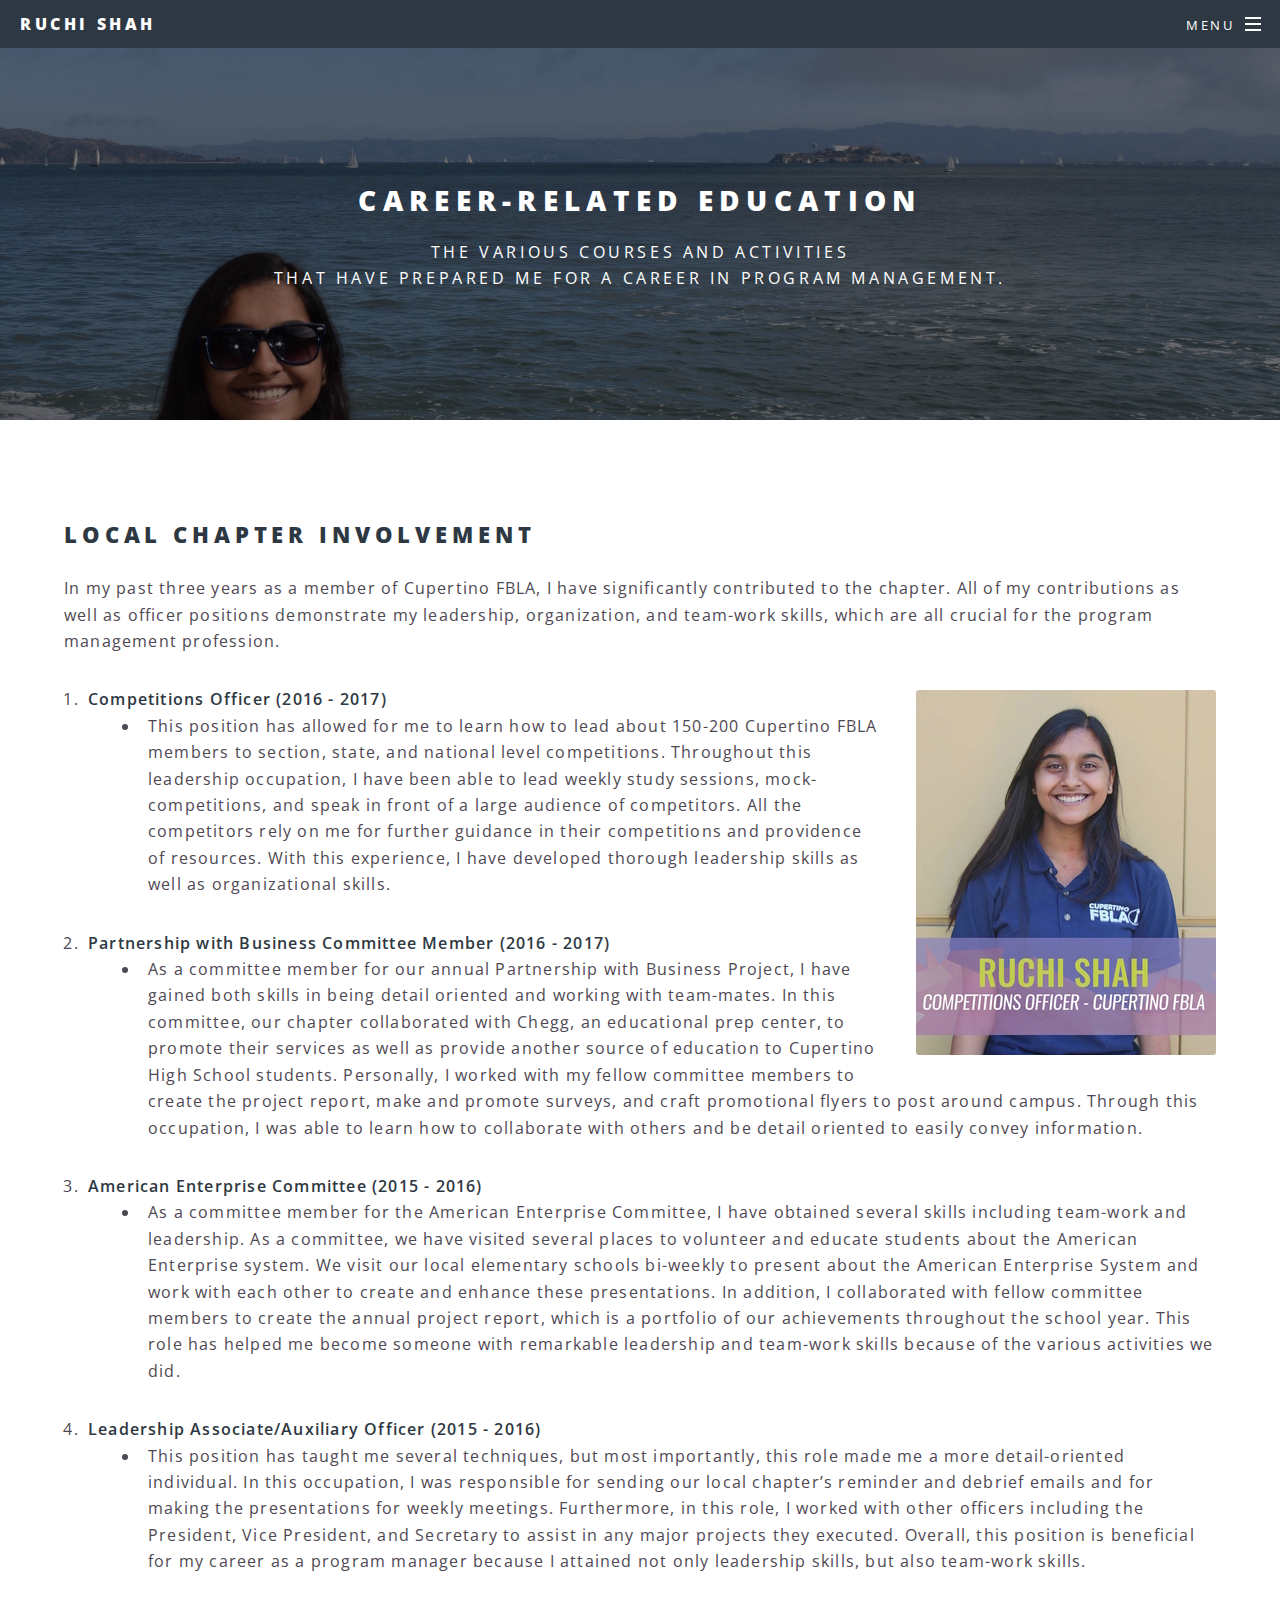
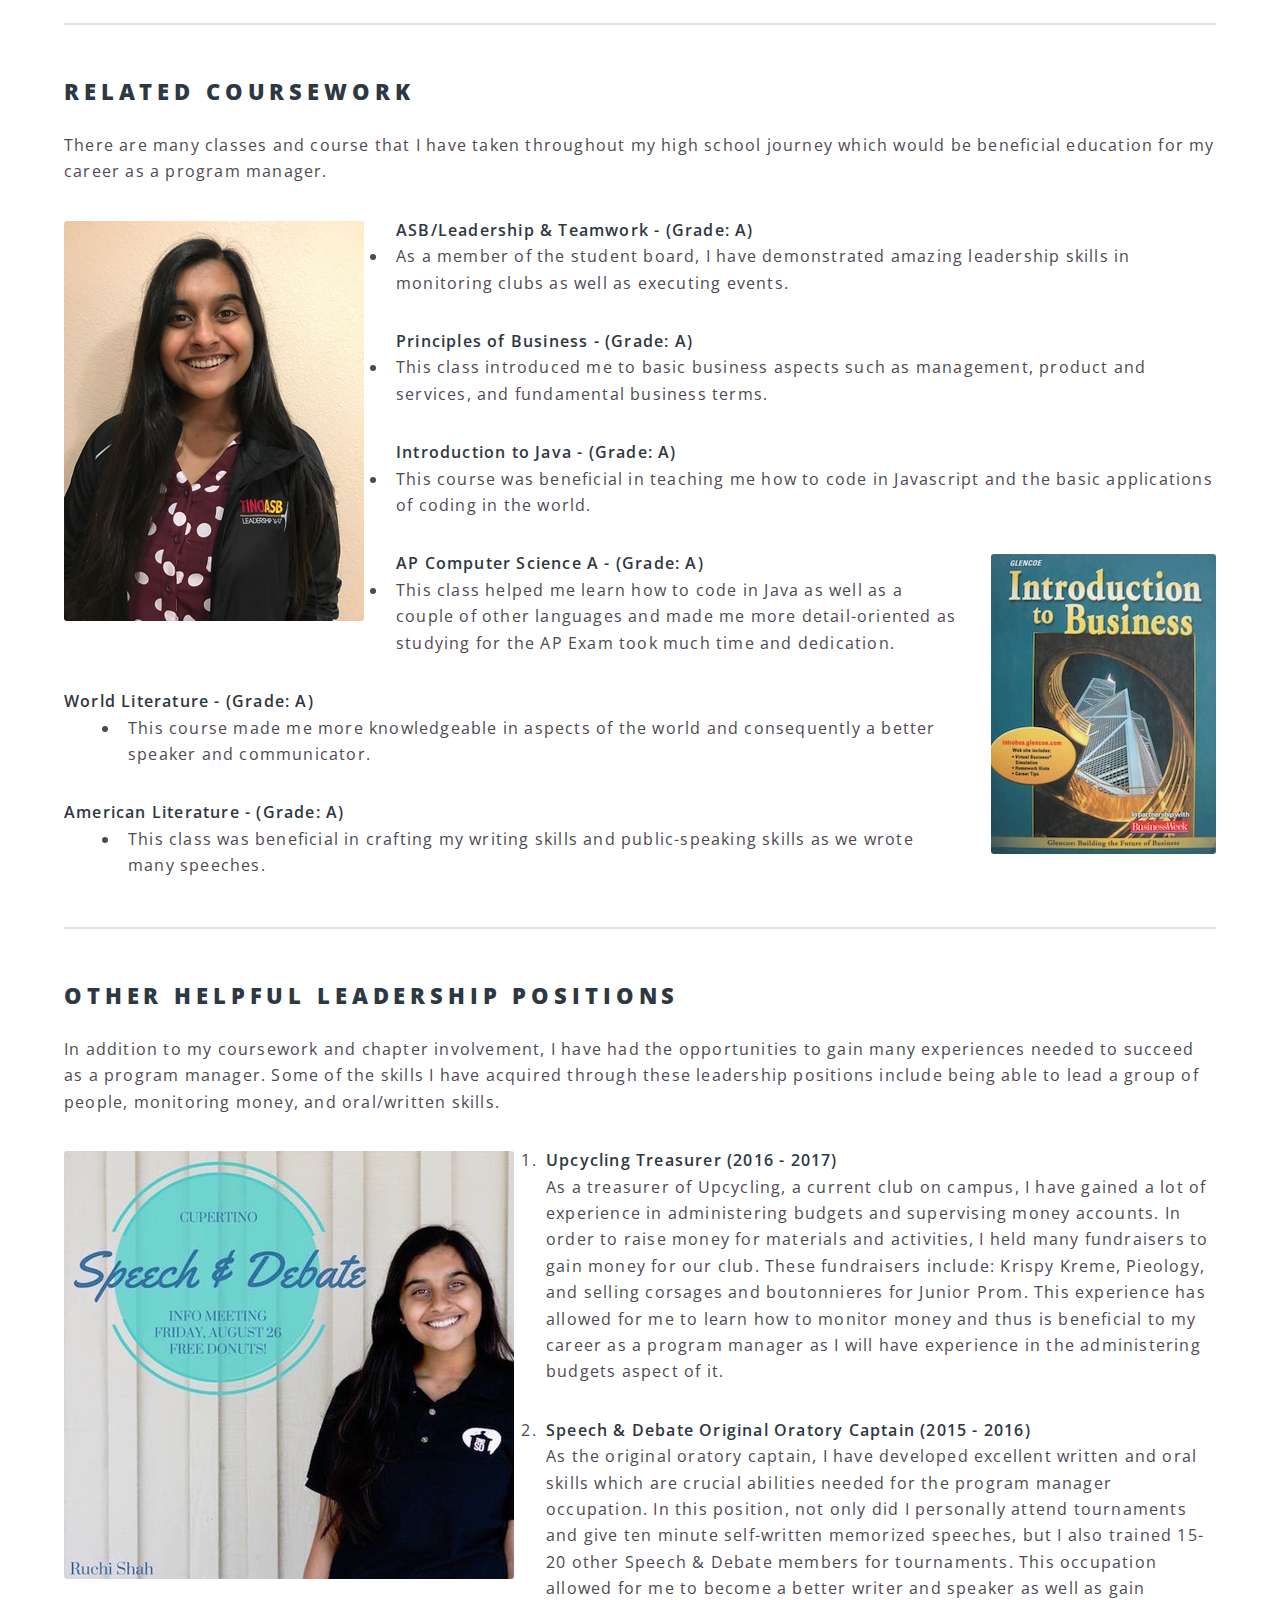
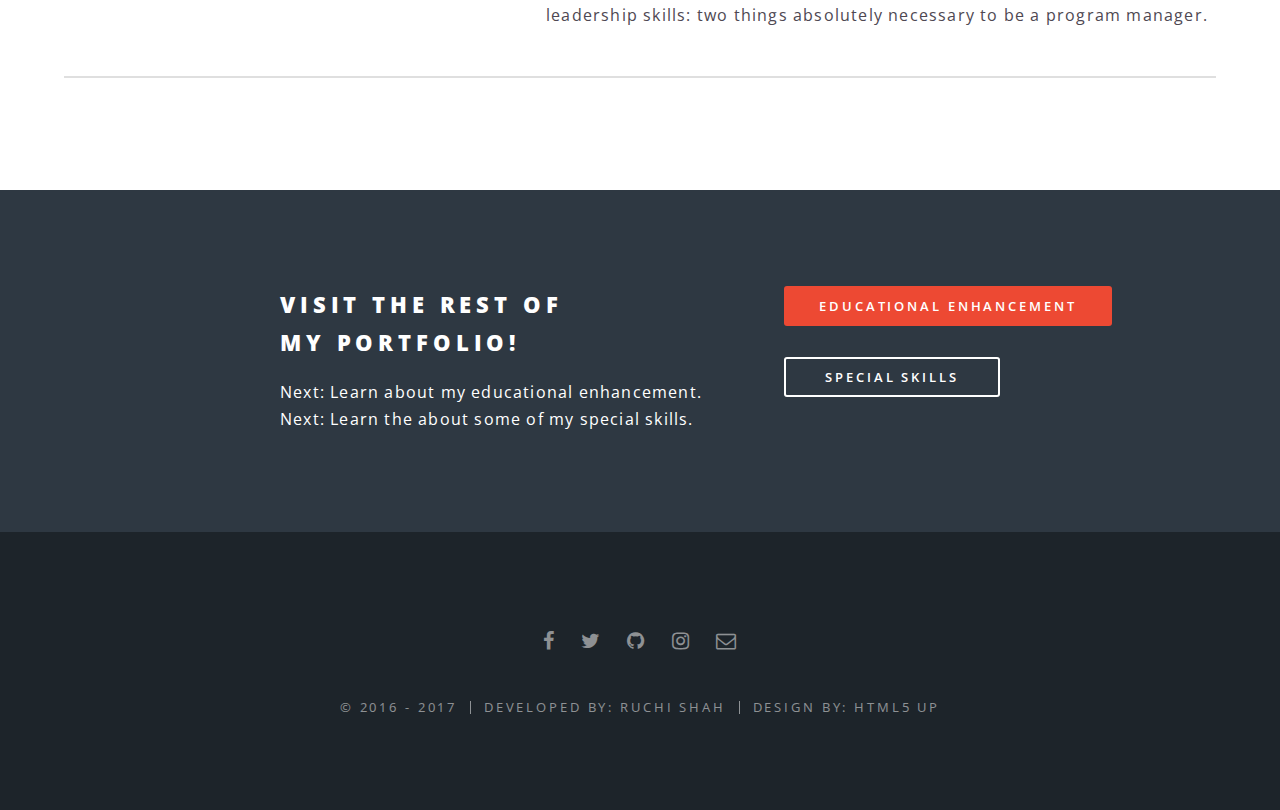
==== commit 28536961: "added the logo" ====
--- a/careereducation.html
+++ b/careereducation.html
@@ -7,6 +7,7 @@
 <html>
 	<head>
 		<title>Ruchi Shah</title>
+		<link rel="shortcut icon" type="image/x-icon" href="images/logo.jpg" />
 		<meta charset="utf-8" />
 		<meta name="viewport" content="width=device-width, initial-scale=1" />
 		<!--[if lte IE 8]><script src="assets/js/ie/html5shiv.js"></script><![endif]-->
@@ -54,54 +55,6 @@
 							<div class="inner">
 
 
-								<h2>Related Coursework</h2>
-								<p>There are many classes and course that I have taken throughout my high school journey which would be beneficial education for my career as a program manager. </p>
-								<p><span class="image left"><img src="images/asb3.jpg" alt=""/>
-
-									
-												
-												<b></b>
-
-													<ul>
-														
-													</ul>
-												<b> ASB/Leadership & Teamwork  - (Grade: A)</b>
-													<ul>
-														<li style="margin-left: 40px">As a member of the student board, I have demonstrated amazing leadership skills in monitoring clubs as well as executing events.  </li>
-
-													</ul>
-
-												<b> Principles of Business - (Grade: A) </b>
-													<ul>
-														<li style="margin-left: 40px">This class introduced me to basic business aspects such as management, product and services, and fundamental business terms.  </li>
-
-													</ul>
-												<b>Introduction to Java - (Grade: A)</b>
-													<ul>
-														<li style="margin-left: 40px"> This course was beneficial in teaching me how to code in Javascript and the basic applications of coding in the world. </li>
-
-													</ul>
-
-												<span class="image right"><img src="images/bizness.jpg" alt="" /></span>
-
-												<b>AP Computer Science A - (Grade: A)</b>
-													<ul>
-														<li style="margin-left: 40px">This class helped me learn how to code in Java as well as a couple of other languages and made me more detail-oriented as studying for the AP Exam took much time and dedication. </li>
-
-													</ul>
-												<b>World Literature - (Grade: A)</b>
-													<ul>
-														<li style="margin-left: 40px">This course made me more knowledgeable in aspects of the world and consequently a better speaker and communicator. </li>
-
-													</ul>
-												<b>American Literature - (Grade: A) </b>
-													<ul>
-														<li style="margin-left: 40px">This class was beneficial in crafting my writing skills and public-speaking skills as we wrote many speeches.  </li>
-
-													</ul>
-									
-								</p>
-								<hr>
 
 								<h2>Local Chapter Involvement</h2>
 								<p>In my past three years as a member of Cupertino FBLA, I have significantly contributed to the chapter. All of my contributions as well as officer positions demonstrate my leadership, organization, and team-work skills, which are all crucial for the program management profession.</p>
@@ -136,6 +89,55 @@
 
 								<hr>
 
+								
+								<h2>Related Coursework</h2>
+								<p>There are many classes and course that I have taken throughout my high school journey which would be beneficial education for my career as a program manager. </p>
+								<p><span class="image left"><img src="images/asb3.jpg" alt=""/>
+
+									
+												
+												<b></b>
+
+													<ul>
+														
+													</ul>
+												<b> ASB/Leadership & Teamwork  - (Grade: A)</b>
+													<ul>
+														<li style="margin-left: 40px">As a member of the student board, I have demonstrated amazing leadership skills in monitoring clubs as well as executing events.  </li>
+
+													</ul>
+
+												<b> Principles of Business - (Grade: A) </b>
+													<ul>
+														<li style="margin-left: 40px">This class introduced me to basic business aspects such as management, product and services, and fundamental business terms.  </li>
+
+													</ul>
+												<b>Introduction to Java - (Grade: A)</b>
+													<ul>
+														<li style="margin-left: 40px"> This course was beneficial in teaching me how to code in Javascript and the basic applications of coding in the world. </li>
+
+													</ul>
+
+												<span class="image right"><img src="images/bizness.jpg" alt="" /></span>
+
+												<b>AP Computer Science A - (Grade: A)</b>
+													<ul>
+														<li style="margin-left: 40px">This class helped me learn how to code in Java as well as a couple of other languages and made me more detail-oriented as studying for the AP Exam took much time and dedication. </li>
+
+													</ul>
+												<b>World Literature - (Grade: A)</b>
+													<ul>
+														<li style="margin-left: 40px">This course made me more knowledgeable in aspects of the world and consequently a better speaker and communicator. </li>
+
+													</ul>
+												<b>American Literature - (Grade: A) </b>
+													<ul>
+														<li style="margin-left: 40px">This class was beneficial in crafting my writing skills and public-speaking skills as we wrote many speeches.  </li>
+
+													</ul>
+									
+								</p>
+								<hr>
 
 								<h2>Other Helpful Leadership Positions</h2>
 								<p>In addition to my coursework and chapter involvement, I have had the opportunities to gain many experiences needed to succeed as a program manager. Some of the skills I have acquired through these leadership positions include being able to lead a group of people, monitoring money, and oral/written skills. </p>
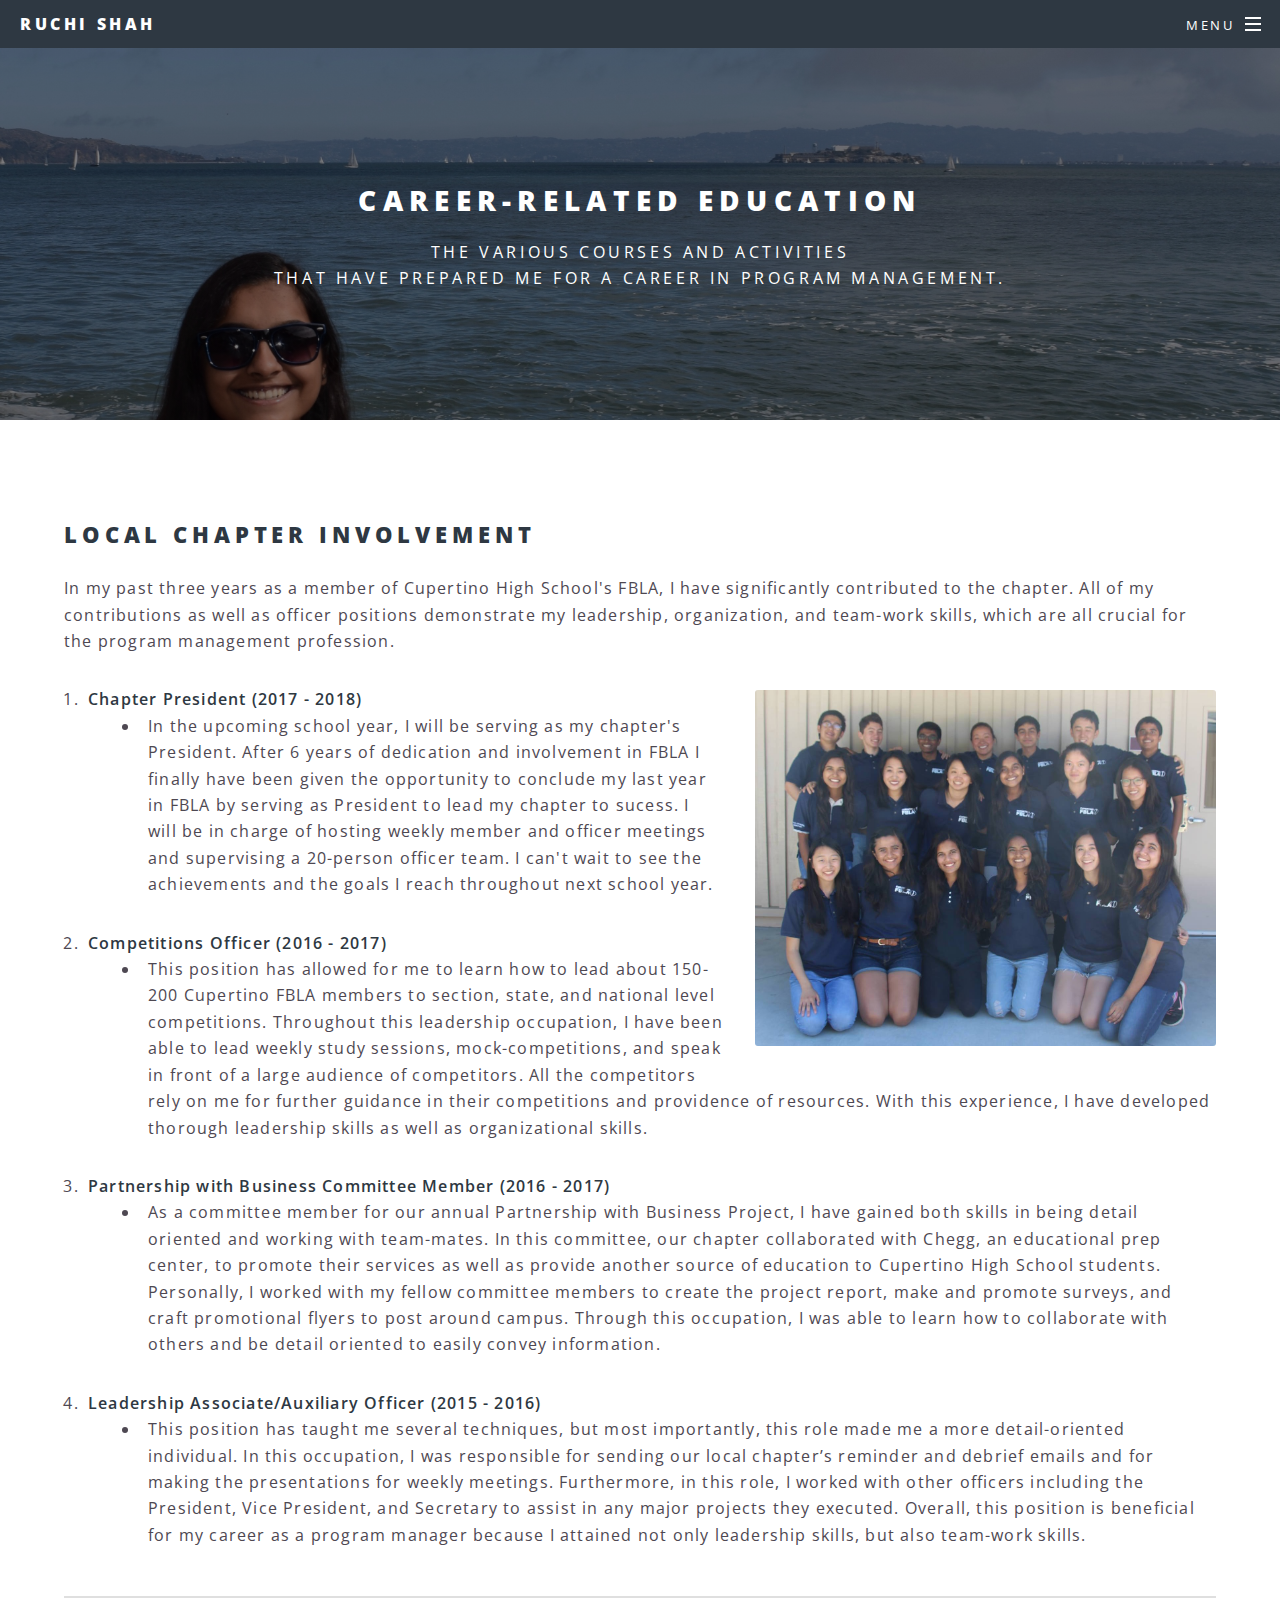
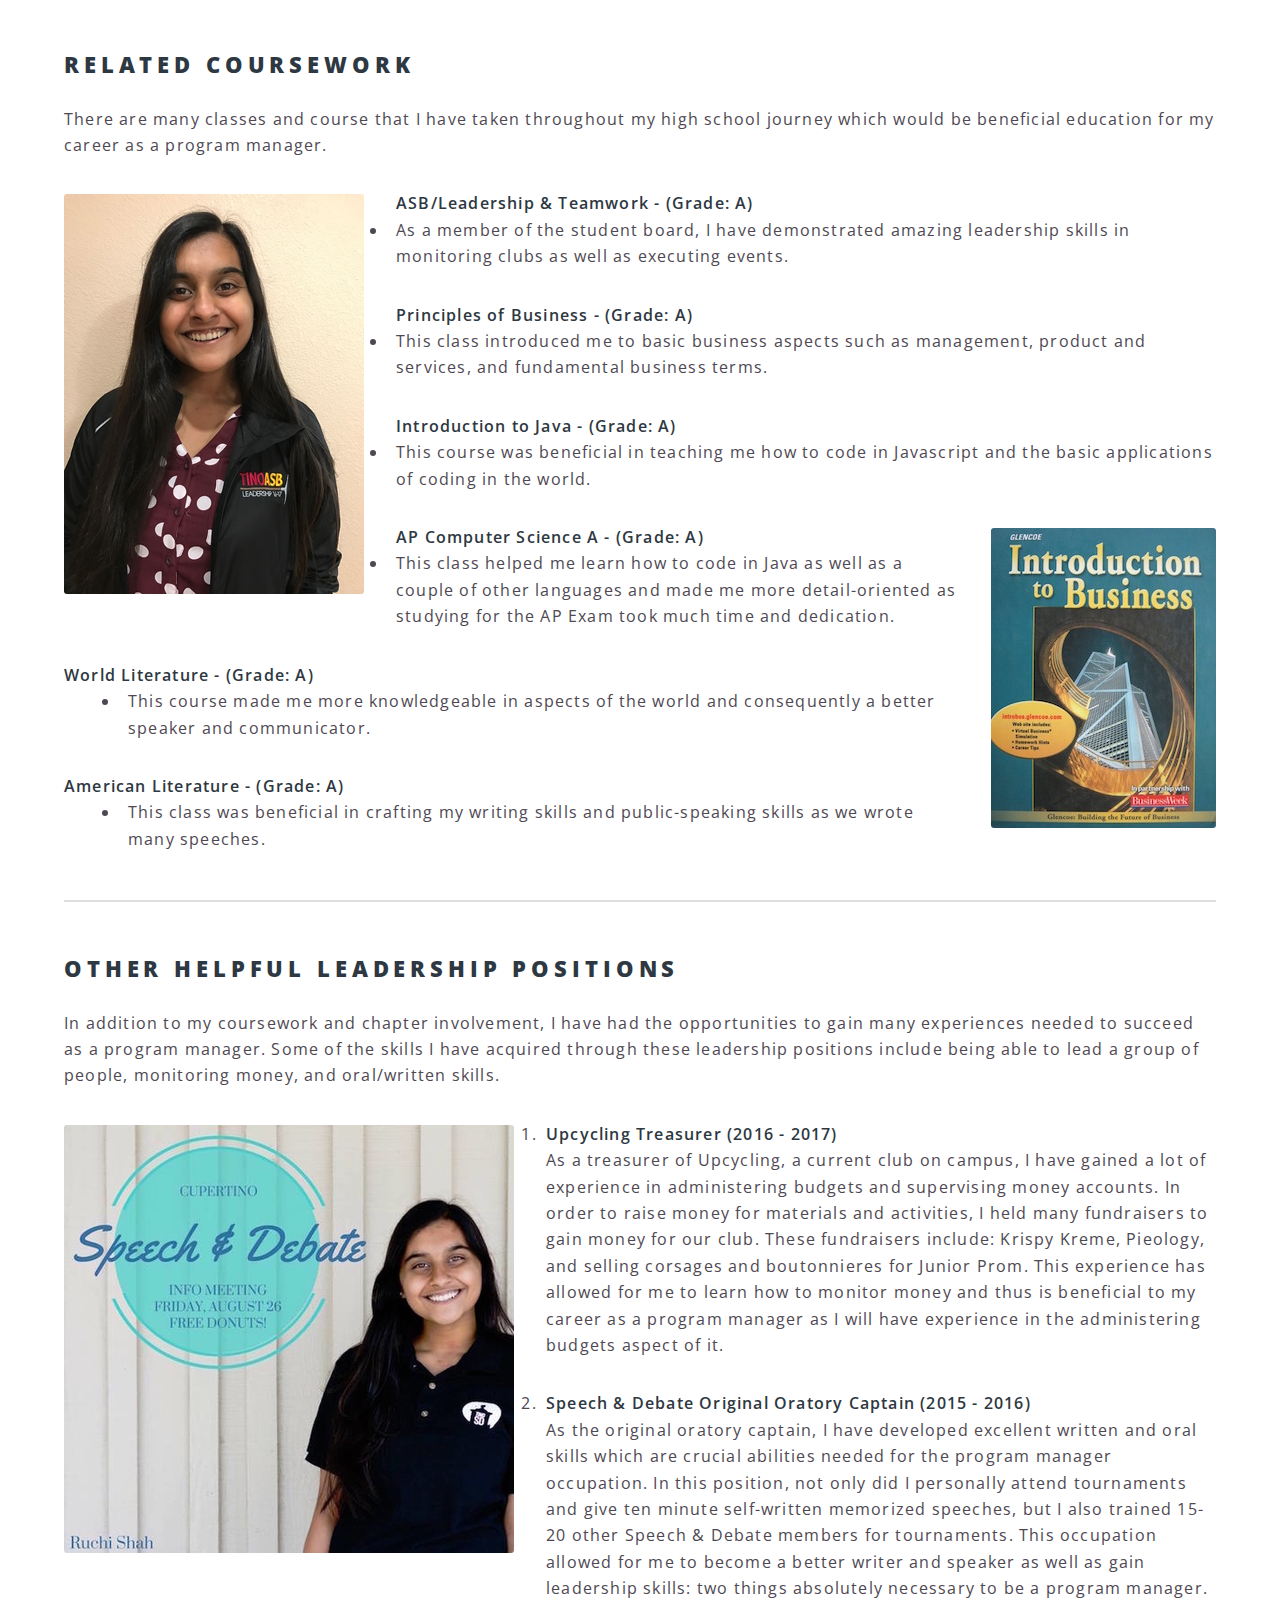
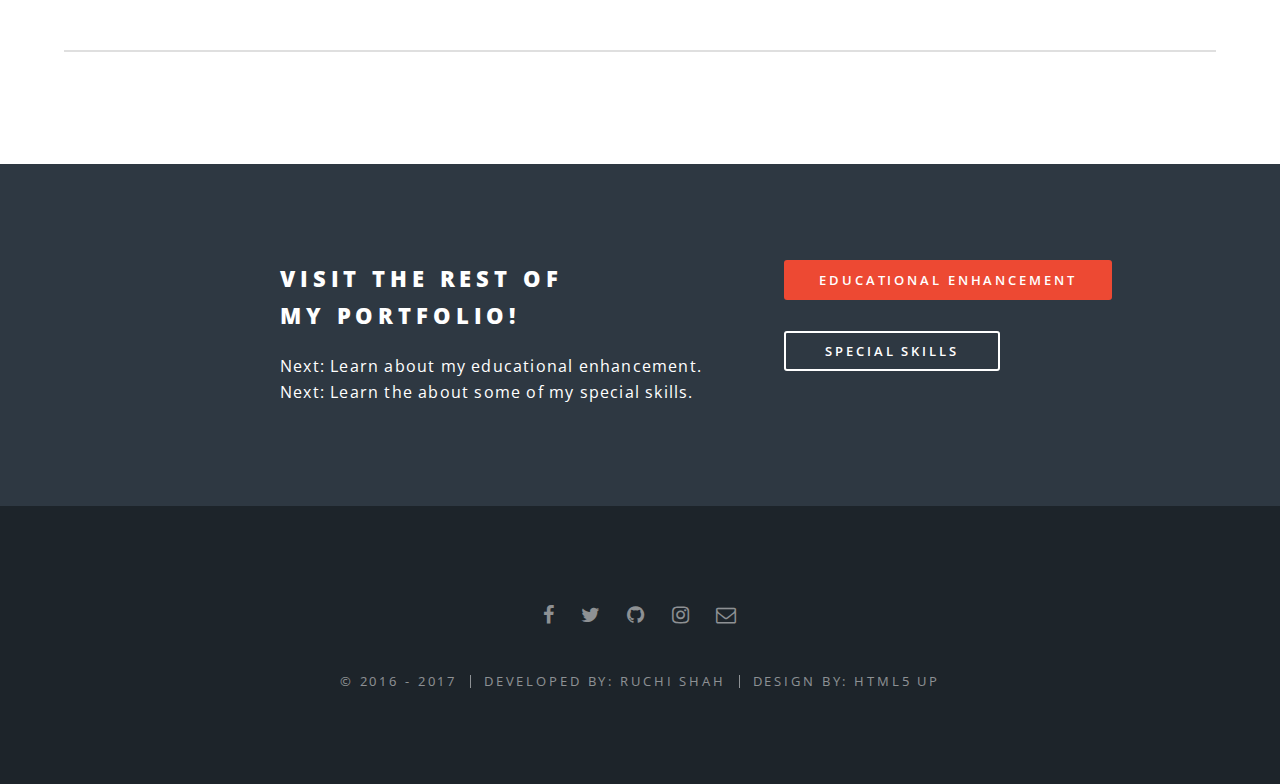
==== commit 866ad3f3: "updated since April" ====
--- a/careereducation.html
+++ b/careereducation.html
@@ -37,6 +37,7 @@
 											<li><a href="specialskills.html">Special Skills</a></li>
 											<li><a href="sources.html">Sources</a></li>
 											<li><a href="contact.html">Contact</a></li>
+											<li><a href="lastwords.html">Last Words</a></li>
 										</ul>
 									</div>
 								</li>
@@ -57,11 +58,17 @@
 
 
 								<h2>Local Chapter Involvement</h2>
-								<p>In my past three years as a member of Cupertino FBLA, I have significantly contributed to the chapter. All of my contributions as well as officer positions demonstrate my leadership, organization, and team-work skills, which are all crucial for the program management profession.</p>
-
-								<p><span class="image right"><img src="images/compsofficer2.jpg" alt="" /></span>
+								<p>In my past three years as a member of Cupertino High School's FBLA, I have significantly contributed to the chapter. All of my contributions as well as officer positions demonstrate my leadership, organization, and team-work skills, which are all crucial for the program management profession.</p>
+
+								<p><span class="image right"><img src="images/fblapres.jpg" alt="" /></span>
 
 									<ol>
+												<li> <b>Chapter President (2017 - 2018)</b></li>
+													<ul>
+														<li style="margin-left: 40px"> In the upcoming school year, I will be serving as my chapter's President. After 6 years of dedication and involvement in FBLA I finally have been given the opportunity to conclude my last year in FBLA by serving as President to lead my chapter to sucess. I will be in charge of hosting weekly member and officer meetings and supervising a 20-person officer team. I can't wait to see the achievements and the goals I reach throughout next school year. </li>
+
+													</ul>
+
 												<li> <b>Competitions Officer (2016 - 2017)</b></li>
 													<ul type="disc">
 														<li style="margin-left: 40px">
@@ -74,11 +81,7 @@
 														<li style="margin-left: 40px">As a committee member for our annual Partnership with Business Project, I have gained both skills in being detail oriented and working with team-mates. In this committee, our chapter collaborated with Chegg, an educational prep center, to promote their services as well as provide another source of education to Cupertino High School students. Personally, I worked with my fellow committee members to create the project report, make and promote surveys, and craft promotional flyers to post around campus. Through this occupation, I was able to learn how to collaborate with others and be detail oriented to easily convey information. </li>
 
 													</ul>
-												<li> <b>American Enterprise Committee (2015 - 2016)</b></li>
-													<ul>
-														<li style="margin-left: 40px"> As a committee member for the American Enterprise Committee, I have obtained several skills including team-work and leadership. As a committee, we have visited several places to volunteer and educate students about the American Enterprise system. We visit our local elementary schools bi-weekly to present about the American Enterprise System and work with each other to create and enhance these presentations. In addition, I collaborated with fellow committee members to create the annual project report, which is a portfolio of our achievements throughout the school year. This role has helped me become someone with remarkable leadership and team-work skills because of the various activities we did.</li>
-
-													</ul>
+												
 												<li><b>Leadership Associate/Auxiliary Officer (2015 - 2016)</b></li>
 													<ul>
 														<li style="margin-left: 40px">This position has taught me several techniques, but most importantly, this role made me a more detail-oriented individual. In this occupation, I was responsible for sending our local chapter’s reminder and debrief emails and for making the presentations for weekly meetings. Furthermore, in this role, I worked with other officers including the President, Vice President, and Secretary to assist in any major projects they executed. Overall, this position is beneficial for my career as a program manager because I attained not only leadership skills, but also team-work skills.</li>
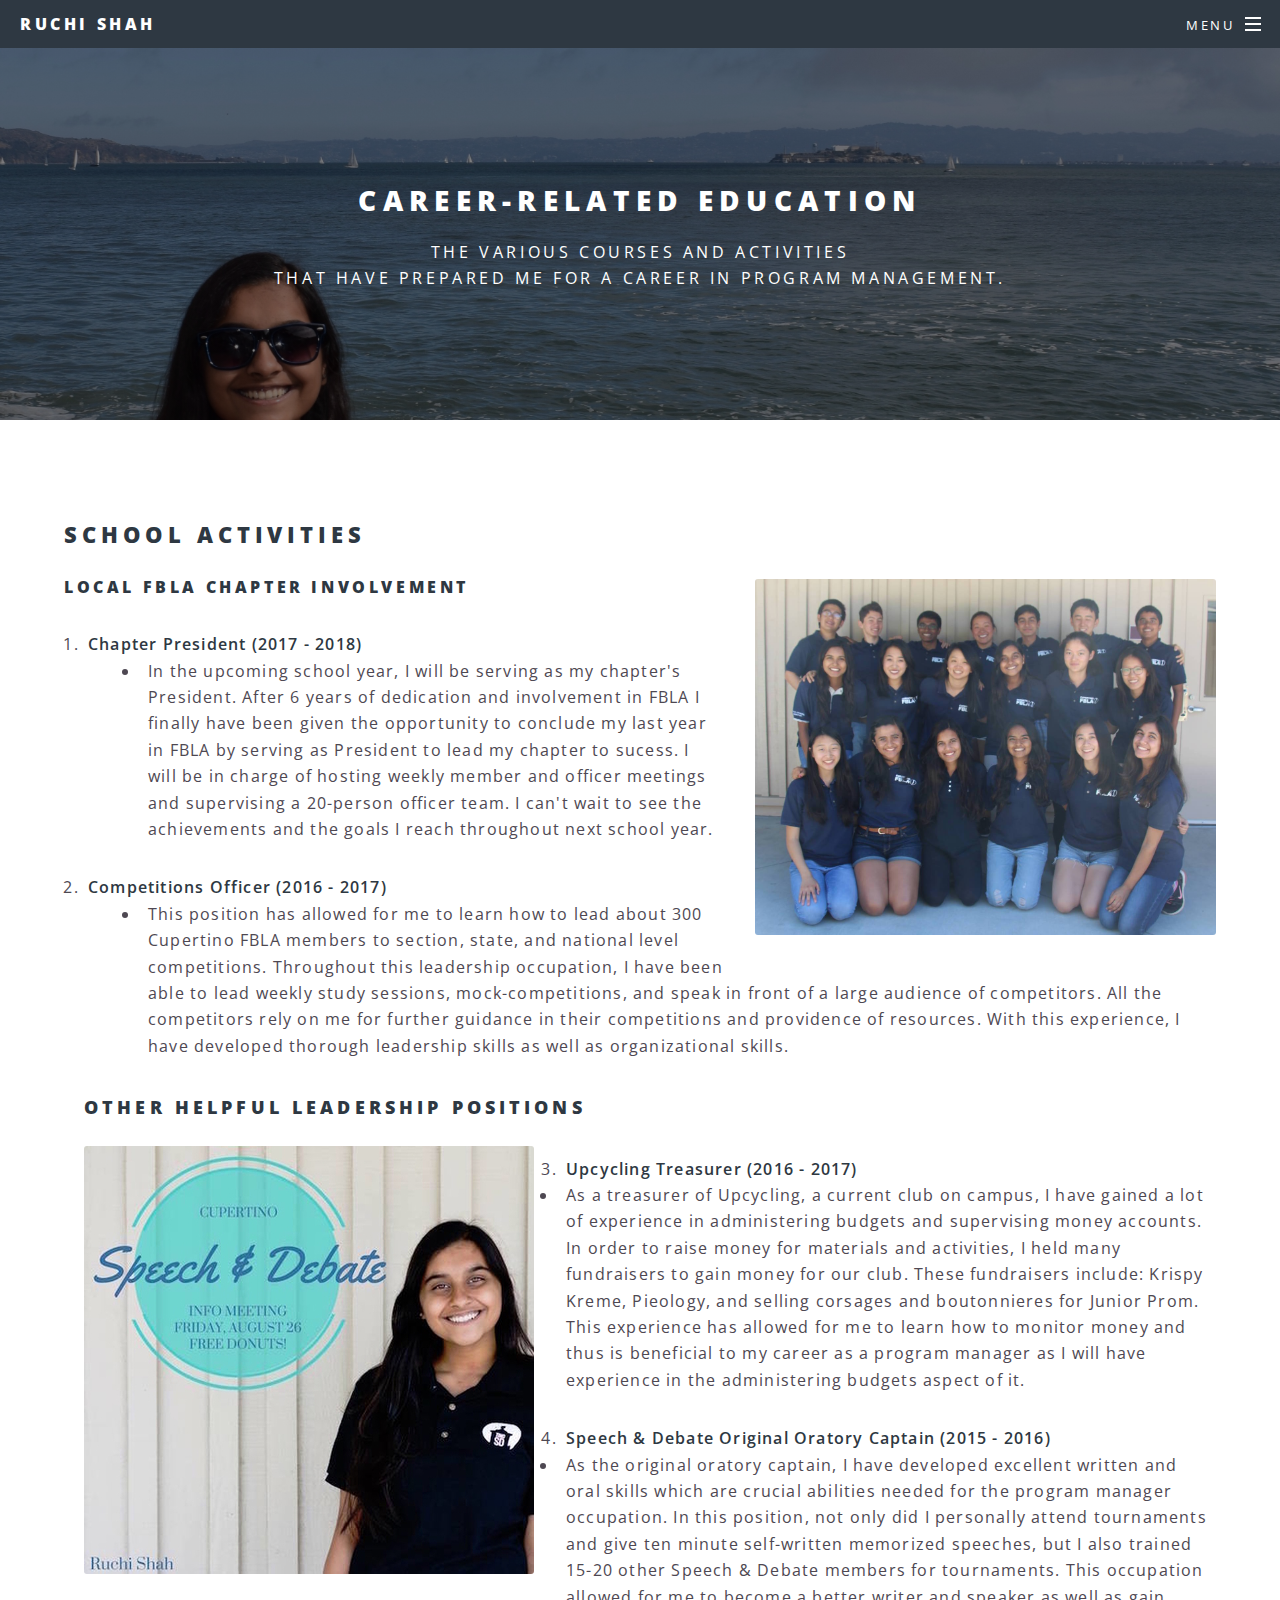
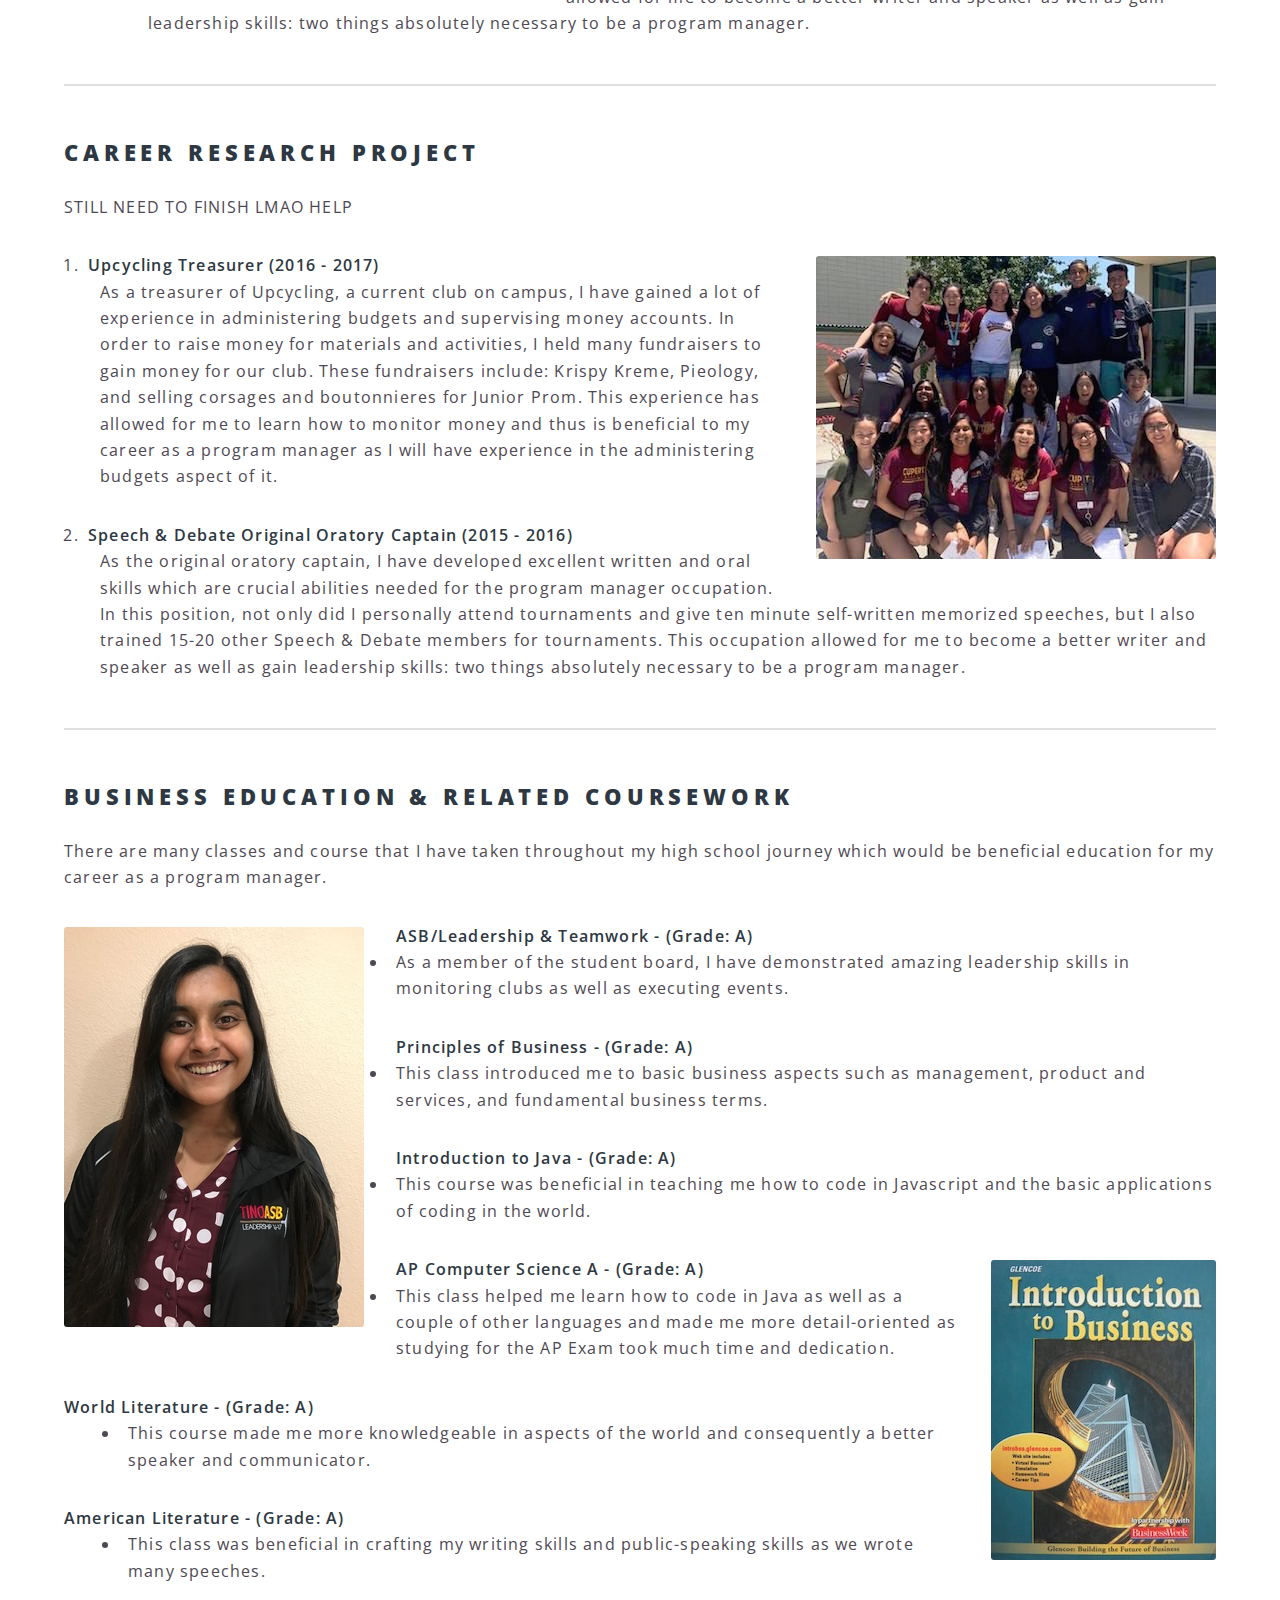
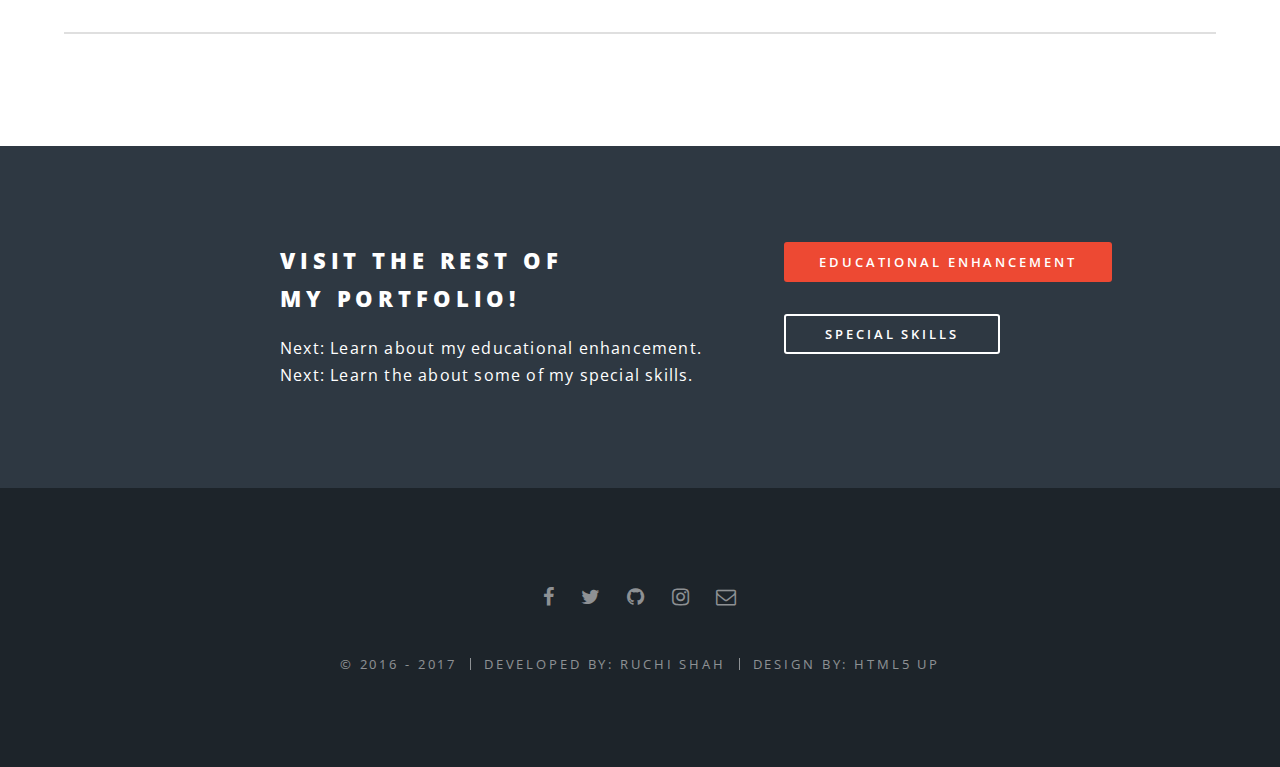
==== commit e53801e6: "made some changes" ====
--- a/careereducation.html
+++ b/careereducation.html
@@ -57,10 +57,12 @@
 
 
 
-								<h2>Local Chapter Involvement</h2>
-								<p>In my past three years as a member of Cupertino High School's FBLA, I have significantly contributed to the chapter. All of my contributions as well as officer positions demonstrate my leadership, organization, and team-work skills, which are all crucial for the program management profession.</p>
-
-								<p><span class="image right"><img src="images/fblapres.jpg" alt="" /></span>
+								<h2>School Activities</h2>
+								<h4><span class="image right"><img src="images/fblapres.jpg" alt="" /></span>Local FBLA Chapter Involvement</h4>
+								<!--
+								<p>In my past three years as a member of Cupertino High School's FBLA, I have significantly contributed to the chapter. All of my contributions as well as officer positions demonstrate my leadership, organization, and team-work skills, which are all crucial for the program management profession.</p> -->
+
+								<p>
 
 									<ol>
 												<li> <b>Chapter President (2017 - 2018)</b></li>
@@ -73,9 +75,10 @@
 													<ul type="disc">
 														<li style="margin-left: 40px">
 
-														This position has allowed for me to learn how to lead about 150-200 Cupertino FBLA members to section, state, and national level competitions. Throughout this leadership occupation, I have been able to lead weekly study sessions, mock-competitions, and speak in front of a large audience of competitors. All the competitors rely on me for further guidance in their competitions and providence of resources. With this experience, I have developed thorough leadership skills as well as organizational skills.</li>
-
-													</ul>
+														This position has allowed for me to learn how to lead about 300 Cupertino FBLA members to section, state, and national level competitions. Throughout this leadership occupation, I have been able to lead weekly study sessions, mock-competitions, and speak in front of a large audience of competitors. All the competitors rely on me for further guidance in their competitions and providence of resources. With this experience, I have developed thorough leadership skills as well as organizational skills.</li>
+
+													</ul>
+												<!--
 												<li><b> Partnership with Business Committee Member (2016 - 2017) </b></li>
 													<ul>
 														<li style="margin-left: 40px">As a committee member for our annual Partnership with Business Project, I have gained both skills in being detail oriented and working with team-mates. In this committee, our chapter collaborated with Chegg, an educational prep center, to promote their services as well as provide another source of education to Cupertino High School students. Personally, I worked with my fellow committee members to create the project report, make and promote surveys, and craft promotional flyers to post around campus. Through this occupation, I was able to learn how to collaborate with others and be detail oriented to easily convey information. </li>
@@ -87,65 +90,32 @@
 														<li style="margin-left: 40px">This position has taught me several techniques, but most importantly, this role made me a more detail-oriented individual. In this occupation, I was responsible for sending our local chapter’s reminder and debrief emails and for making the presentations for weekly meetings. Furthermore, in this role, I worked with other officers including the President, Vice President, and Secretary to assist in any major projects they executed. Overall, this position is beneficial for my career as a program manager because I attained not only leadership skills, but also team-work skills.</li>
 
 													</ul>
+
+												-->
+							</p>
+							<h3>Other Helpful Leadership Positions</h3>
+							<!-- <p>In addition to my chapter involvement, I have had the opportunities to gain many experiences needed to succeed as a program manager. Some of the skills I have acquired through these leadership positions include being able to lead a group of people, monitoring money, and oral/written skills.</p> -->
+							<p><span class="image left"><img src="images/s&d.jpg" alt="" /></span>
+
+												<li><b>Upcycling Treasurer (2016 - 2017)</b></li>
+													<ul>
+														<li style="margin-left: 40px">As a treasurer of Upcycling, a current club on campus, I have gained a lot of experience in administering budgets and supervising money accounts. In order to raise money for materials and activities, I held many fundraisers to gain money for our club. These fundraisers include: Krispy Kreme, Pieology, and selling corsages and boutonnieres for Junior Prom. This experience has allowed for me to learn how to monitor money and thus is beneficial to my career as a program manager as I will have experience in the administering budgets aspect of it. </li>
+
+													</ul>
+
+							
+												<li><b>Speech & Debate Original Oratory Captain (2015 - 2016)</b></li>
+													<ul>
+														<li style="margin-left: 40px">As the original oratory captain, I have developed excellent written and oral skills which are crucial abilities needed for the program manager occupation. In this position, not only did I personally attend tournaments and give ten minute self-written memorized speeches, but I also trained 15-20 other Speech & Debate members for tournaments. This occupation allowed for me to become a better writer and speaker as well as gain leadership skills: two things absolutely necessary to be a program manager.  </li>
+
+													</ul>
 									</ol>
 								</p>
-
 								<hr>
-
-								
-								<h2>Related Coursework</h2>
-								<p>There are many classes and course that I have taken throughout my high school journey which would be beneficial education for my career as a program manager. </p>
-								<p><span class="image left"><img src="images/asb3.jpg" alt=""/>
-
-									
-												
-												<b></b>
-
-													<ul>
-														
-													</ul>
-												<b> ASB/Leadership & Teamwork  - (Grade: A)</b>
-													<ul>
-														<li style="margin-left: 40px">As a member of the student board, I have demonstrated amazing leadership skills in monitoring clubs as well as executing events.  </li>
-
-													</ul>
-
-												<b> Principles of Business - (Grade: A) </b>
-													<ul>
-														<li style="margin-left: 40px">This class introduced me to basic business aspects such as management, product and services, and fundamental business terms.  </li>
-
-													</ul>
-												<b>Introduction to Java - (Grade: A)</b>
-													<ul>
-														<li style="margin-left: 40px"> This course was beneficial in teaching me how to code in Javascript and the basic applications of coding in the world. </li>
-
-													</ul>
-
-												<span class="image right"><img src="images/bizness.jpg" alt="" /></span>
-
-												<b>AP Computer Science A - (Grade: A)</b>
-													<ul>
-														<li style="margin-left: 40px">This class helped me learn how to code in Java as well as a couple of other languages and made me more detail-oriented as studying for the AP Exam took much time and dedication. </li>
-
-													</ul>
-												<b>World Literature - (Grade: A)</b>
-													<ul>
-														<li style="margin-left: 40px">This course made me more knowledgeable in aspects of the world and consequently a better speaker and communicator. </li>
-
-													</ul>
-												<b>American Literature - (Grade: A) </b>
-													<ul>
-														<li style="margin-left: 40px">This class was beneficial in crafting my writing skills and public-speaking skills as we wrote many speeches.  </li>
-
-													</ul>
-									
-								</p>
-								<hr>
-
-								<h2>Other Helpful Leadership Positions</h2>
-								<p>In addition to my coursework and chapter involvement, I have had the opportunities to gain many experiences needed to succeed as a program manager. Some of the skills I have acquired through these leadership positions include being able to lead a group of people, monitoring money, and oral/written skills. </p>
-
-								<p><span class="image left"><img src="images/s&d.jpg" alt="" /></span>
+								<h2>Career Research Project</h2>
+								<p>STILL NEED TO FINISH LMAO HELP</p>
+
+								<p><span class="image right"><img src="images/idc.jpg" alt="" /></span>
 
 									<ol>
 												<li> <b>Upcycling Treasurer (2016 - 2017)</b></li>
@@ -163,6 +133,86 @@
 												
 									</ol>
 								</p>
+
+								<hr>
+
+								
+								<h2>Business Education & Related Coursework</h2>
+								<p>There are many classes and course that I have taken throughout my high school journey which would be beneficial education for my career as a program manager. </p>
+								<p><span class="image left"><img src="images/asb3.jpg" alt=""/>
+
+									
+												
+												<b></b>
+
+													<ul>
+														
+													</ul>
+												<b> ASB/Leadership & Teamwork  - (Grade: A)</b>
+													<ul>
+														<li style="margin-left: 40px">As a member of the student board, I have demonstrated amazing leadership skills in monitoring clubs as well as executing events.  </li>
+
+													</ul>
+
+												<b> Principles of Business - (Grade: A) </b>
+													<ul>
+														<li style="margin-left: 40px">This class introduced me to basic business aspects such as management, product and services, and fundamental business terms.  </li>
+
+													</ul>
+												<b>Introduction to Java - (Grade: A)</b>
+													<ul>
+														<li style="margin-left: 40px"> This course was beneficial in teaching me how to code in Javascript and the basic applications of coding in the world. </li>
+
+													</ul>
+
+												<span class="image right"><img src="images/bizness.jpg" alt="" /></span>
+
+												<b>AP Computer Science A - (Grade: A)</b>
+													<ul>
+														<li style="margin-left: 40px">This class helped me learn how to code in Java as well as a couple of other languages and made me more detail-oriented as studying for the AP Exam took much time and dedication. </li>
+
+													</ul>
+												<b>World Literature - (Grade: A)</b>
+													<ul>
+														<li style="margin-left: 40px">This course made me more knowledgeable in aspects of the world and consequently a better speaker and communicator. </li>
+
+													</ul>
+												<b>American Literature - (Grade: A) </b>
+													<ul>
+														<li style="margin-left: 40px">This class was beneficial in crafting my writing skills and public-speaking skills as we wrote many speeches.  </li>
+
+													</ul>
+									
+								</p>
+								<hr>
+
+
+								
+								<!--
+
+								<h2>Other Helpful Leadership Positions</h2>
+								<p>In addition to my coursework and chapter involvement, I have had the opportunities to gain many experiences needed to succeed as a program manager. Some of the skills I have acquired through these leadership positions include being able to lead a group of people, monitoring money, and oral/written skills. </p>
+
+								<p><span class="image left"><img src="images/s&d.jpg" alt="" /></span>
+
+									<ol>
+												<li> <b>Upcycling Treasurer (2016 - 2017)</b></li>
+													<ul type="disc">
+														
+
+														As a treasurer of Upcycling, a current club on campus, I have gained a lot of experience in administering budgets and supervising money accounts. In order to raise money for materials and activities, I held many fundraisers to gain money for our club. These fundraisers include: Krispy Kreme, Pieology, and selling corsages and boutonnieres for Junior Prom. This experience has allowed for me to learn how to monitor money and thus is beneficial to my career as a program manager as I will have experience in the administering budgets aspect of it. 
+
+													</ul>
+												<li><b> Speech & Debate Original Oratory Captain (2015 - 2016) </b></li>
+													<ul>
+														As the original oratory captain, I have developed excellent written and oral skills which are crucial abilities needed for the program manager occupation. In this position, not only did I personally attend tournaments and give ten minute self-written memorized speeches, but I also trained 15-20 other Speech & Debate members for tournaments. This occupation allowed for me to become a better writer and speaker as well as gain leadership skills: two things absolutely necessary to be a program manager. 
+
+													</ul>
+												
+									</ol>
+								</p>
+
+								-->
 
 							
 								<!-- <p><span class="image left"><img src="images/pic04.jpg" alt=""/>
@@ -211,7 +261,7 @@
 													</ul>
 									</ul>
 								</p> -->
-								<hr>
+								
 							</div>
 						</section>
 			
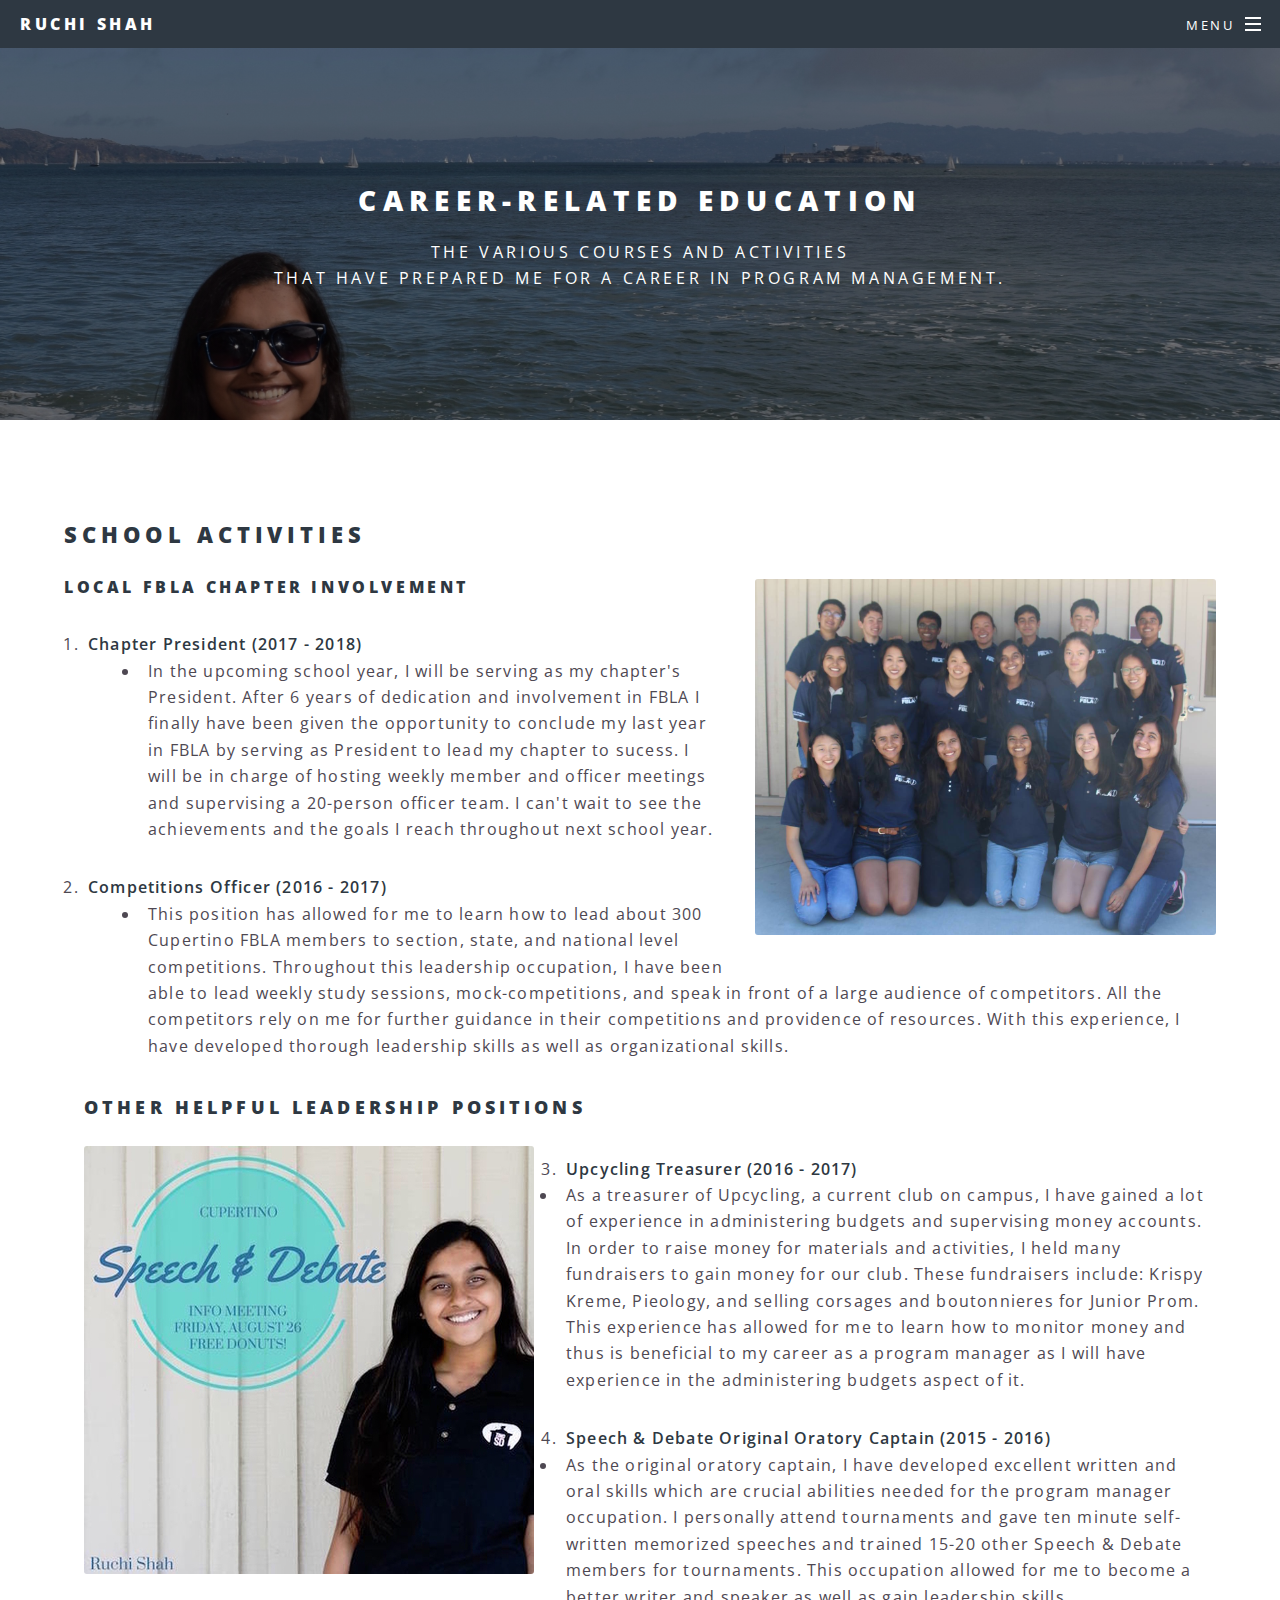
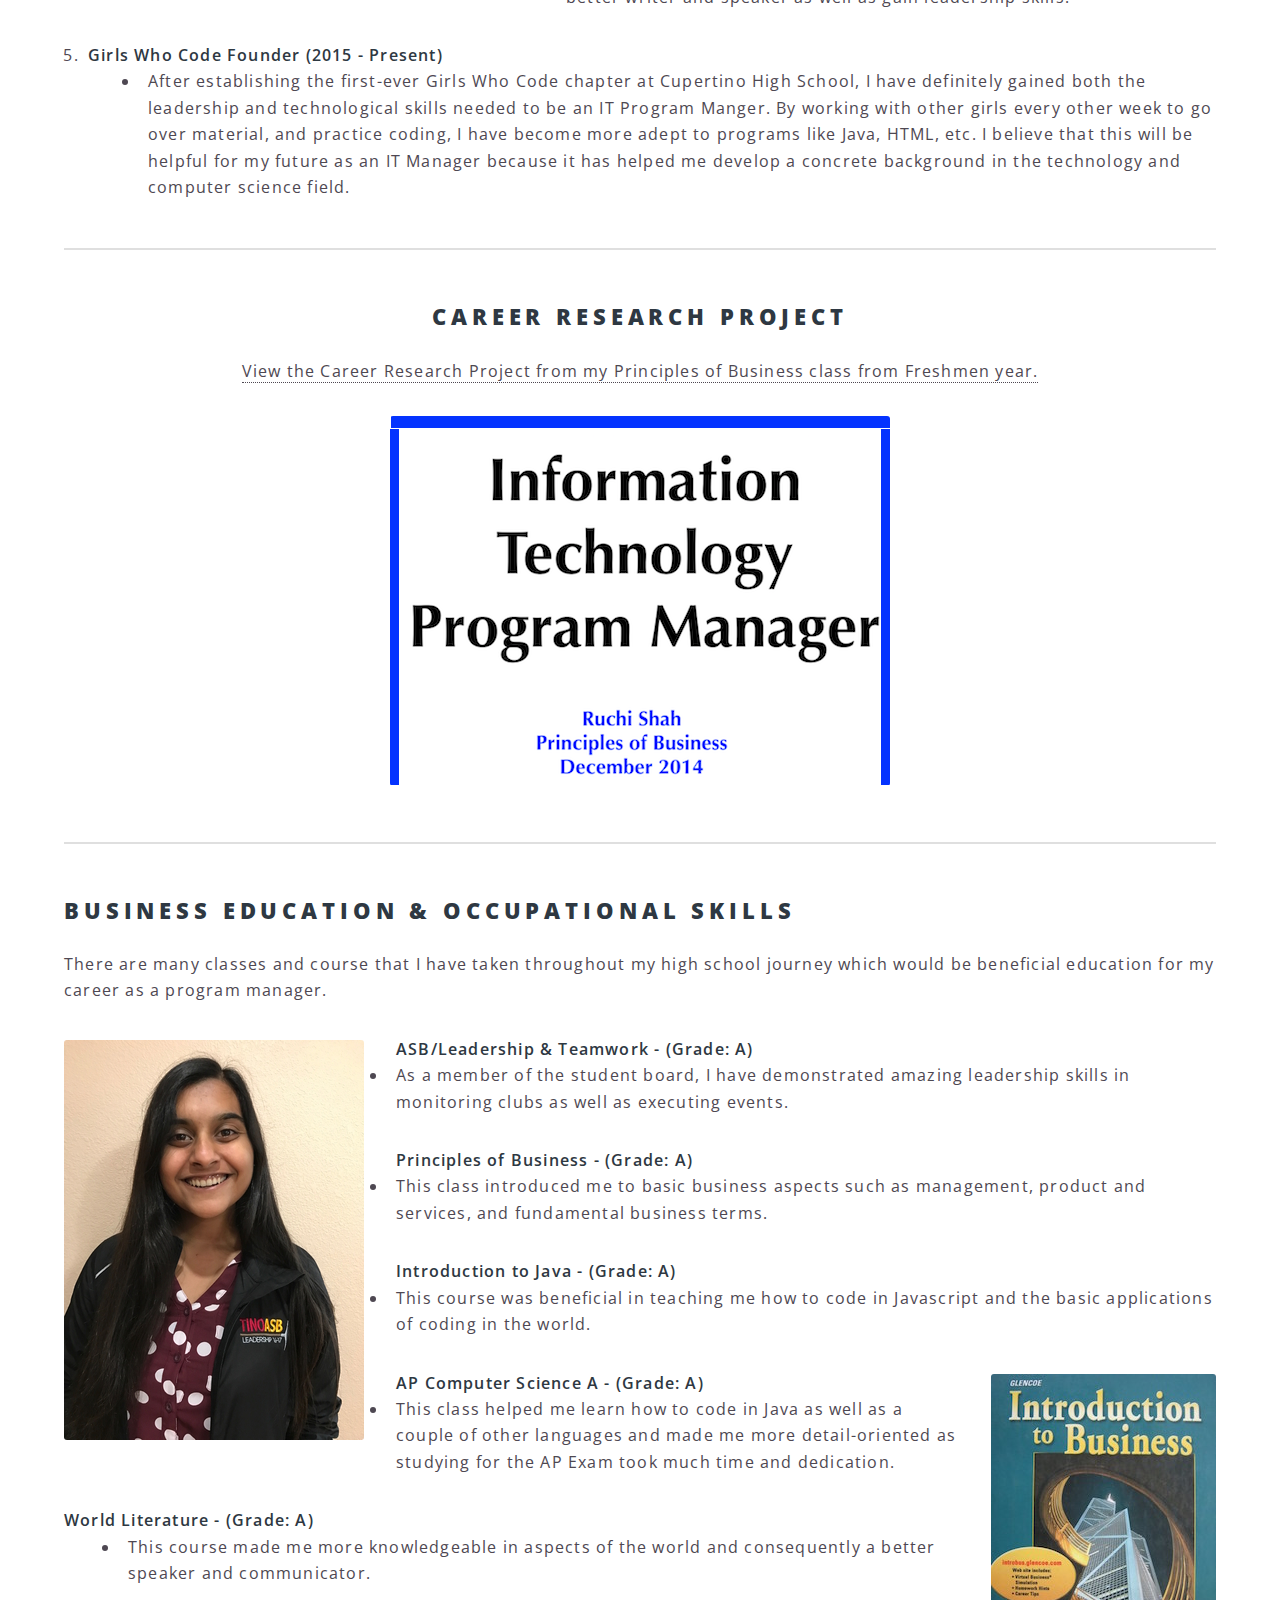
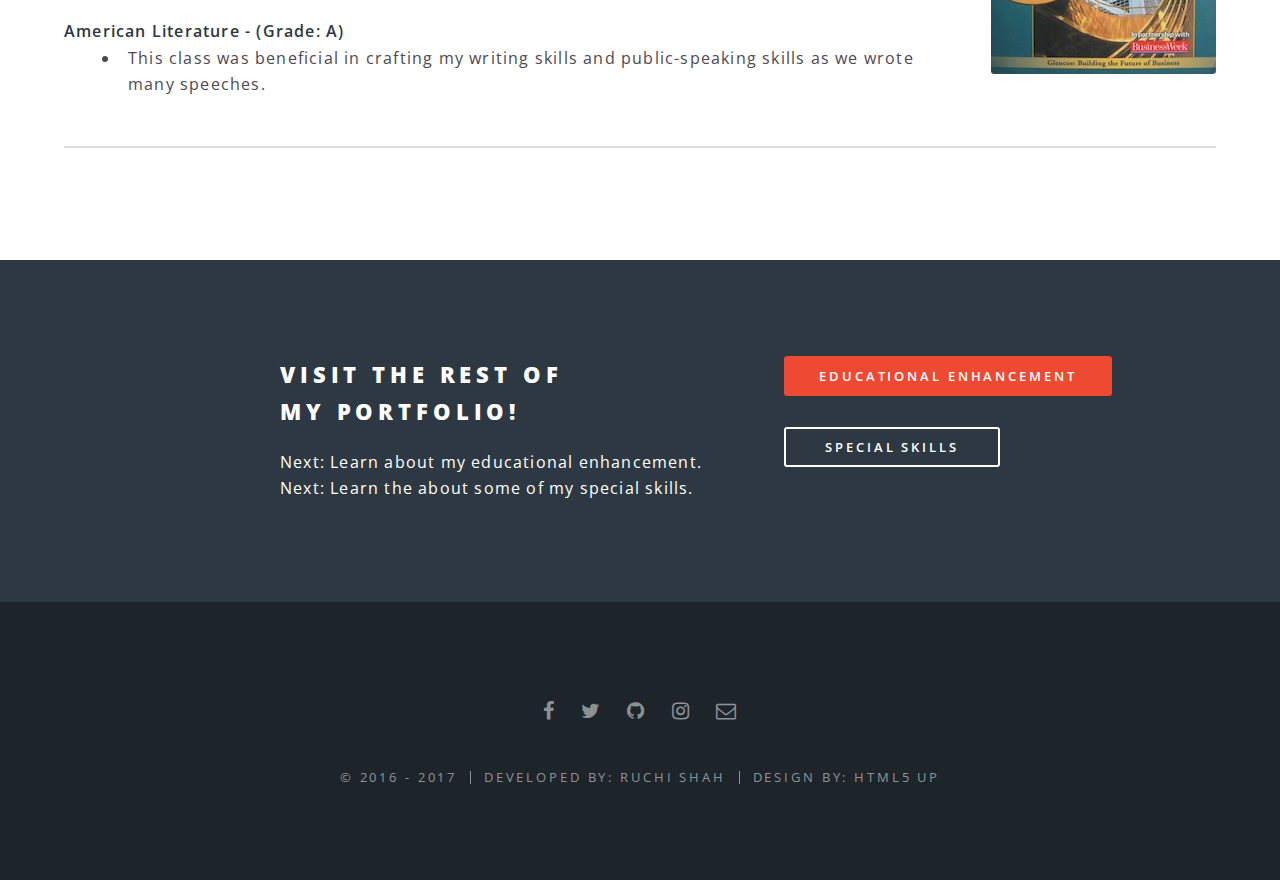
==== commit d7053534: "changes" ====
--- a/careereducation.html
+++ b/careereducation.html
@@ -31,12 +31,11 @@
 										<ul>
 											<li><a href="index.html">Home</a></li>
 											<li><a href="resume.html">Resume</a></li>
-											<li><a href="careersummary.html">Career Summary</a></li>
+											<li><a href="careersummary.html">Career Research Summary</a></li>
 											<li><a href="careereducation.html">Career-Related Education</a></li>
-											<li><a href="educationalenhancement.html">Educational Enhancement</a></li>
+											<li><a href="eduenhancement.html">Educational Enhancement</a></li>
 											<li><a href="specialskills.html">Special Skills</a></li>
 											<li><a href="sources.html">Sources</a></li>
-											<li><a href="contact.html">Contact</a></li>
 											<li><a href="lastwords.html">Last Words</a></li>
 										</ul>
 									</div>
@@ -106,38 +105,33 @@
 							
 												<li><b>Speech & Debate Original Oratory Captain (2015 - 2016)</b></li>
 													<ul>
-														<li style="margin-left: 40px">As the original oratory captain, I have developed excellent written and oral skills which are crucial abilities needed for the program manager occupation. In this position, not only did I personally attend tournaments and give ten minute self-written memorized speeches, but I also trained 15-20 other Speech & Debate members for tournaments. This occupation allowed for me to become a better writer and speaker as well as gain leadership skills: two things absolutely necessary to be a program manager.  </li>
+														<li style="margin-left: 40px">As the original oratory captain, I have developed excellent written and oral skills which are crucial abilities needed for the program manager occupation. I personally attend tournaments and gave ten minute self-written memorized speeches and trained 15-20 other Speech & Debate members for tournaments. This occupation allowed for me to become a better writer and speaker as well as gain leadership skills.  </li>
+
+													</ul>
+
+												<li><b>Girls Who Code Founder (2015 - Present)</b></li>
+													<ul>
+														<li style="margin-left: 40px">After establishing the first-ever Girls Who Code chapter at Cupertino High School, I have definitely gained both the leadership and technological skills needed to be an IT Program Manger. By working with other girls every other week to go over material, and practice coding, I have become more adept to programs like Java, HTML, etc. I believe that this will be helpful for my future as an IT Manager because it has helped me develop a concrete background in the technology and computer science field.</li>
 
 													</ul>
 									</ol>
 								</p>
 								<hr>
-								<h2>Career Research Project</h2>
-								<p>STILL NEED TO FINISH LMAO HELP</p>
-
-								<p><span class="image right"><img src="images/idc.jpg" alt="" /></span>
-
-									<ol>
-												<li> <b>Upcycling Treasurer (2016 - 2017)</b></li>
-													<ul type="disc">
-														
-
-														As a treasurer of Upcycling, a current club on campus, I have gained a lot of experience in administering budgets and supervising money accounts. In order to raise money for materials and activities, I held many fundraisers to gain money for our club. These fundraisers include: Krispy Kreme, Pieology, and selling corsages and boutonnieres for Junior Prom. This experience has allowed for me to learn how to monitor money and thus is beneficial to my career as a program manager as I will have experience in the administering budgets aspect of it. 
-
-													</ul>
-												<li><b> Speech & Debate Original Oratory Captain (2015 - 2016) </b></li>
-													<ul>
-														As the original oratory captain, I have developed excellent written and oral skills which are crucial abilities needed for the program manager occupation. In this position, not only did I personally attend tournaments and give ten minute self-written memorized speeches, but I also trained 15-20 other Speech & Debate members for tournaments. This occupation allowed for me to become a better writer and speaker as well as gain leadership skills: two things absolutely necessary to be a program manager. 
-
-													</ul>
-												
-									</ol>
-								</p>
+								<center><h2>Career Research Project</h2></center>
+								<center><p> <a href="https://drive.google.com/open?id=0B7PCg8zcuuWQZzRGZVEyVi14ZE0" target="_blank"> View the Career Research Project from my Principles of Business class from Freshmen year. 
+								 </a></p>
+								</center>
+
+								<center><p><span class="image"><img src="images/ebproj.png" alt="" /></span>
+										
+								</p></center>
+
+								
 
 								<hr>
 
 								
-								<h2>Business Education & Related Coursework</h2>
+								<h2>Business Education & Occupational Skills</h2>
 								<p>There are many classes and course that I have taken throughout my high school journey which would be beneficial education for my career as a program manager. </p>
 								<p><span class="image left"><img src="images/asb3.jpg" alt=""/>
 
